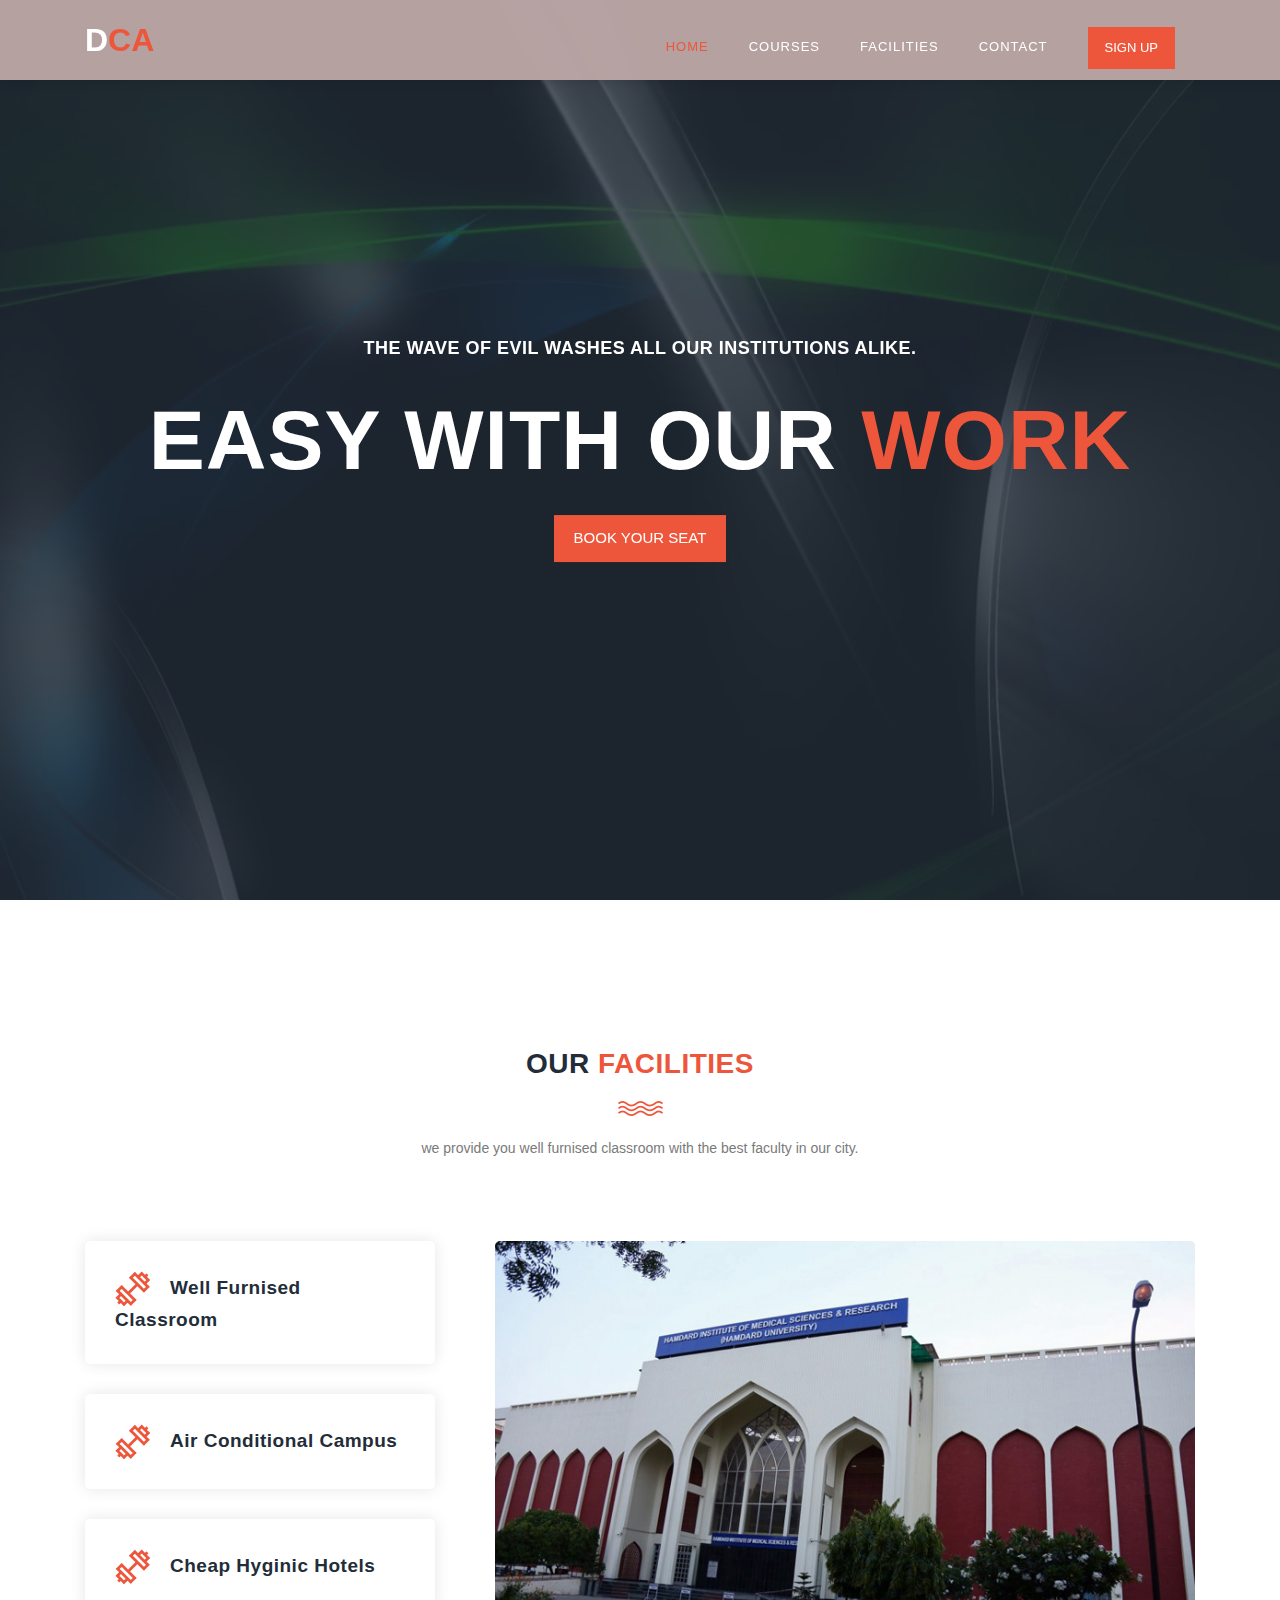
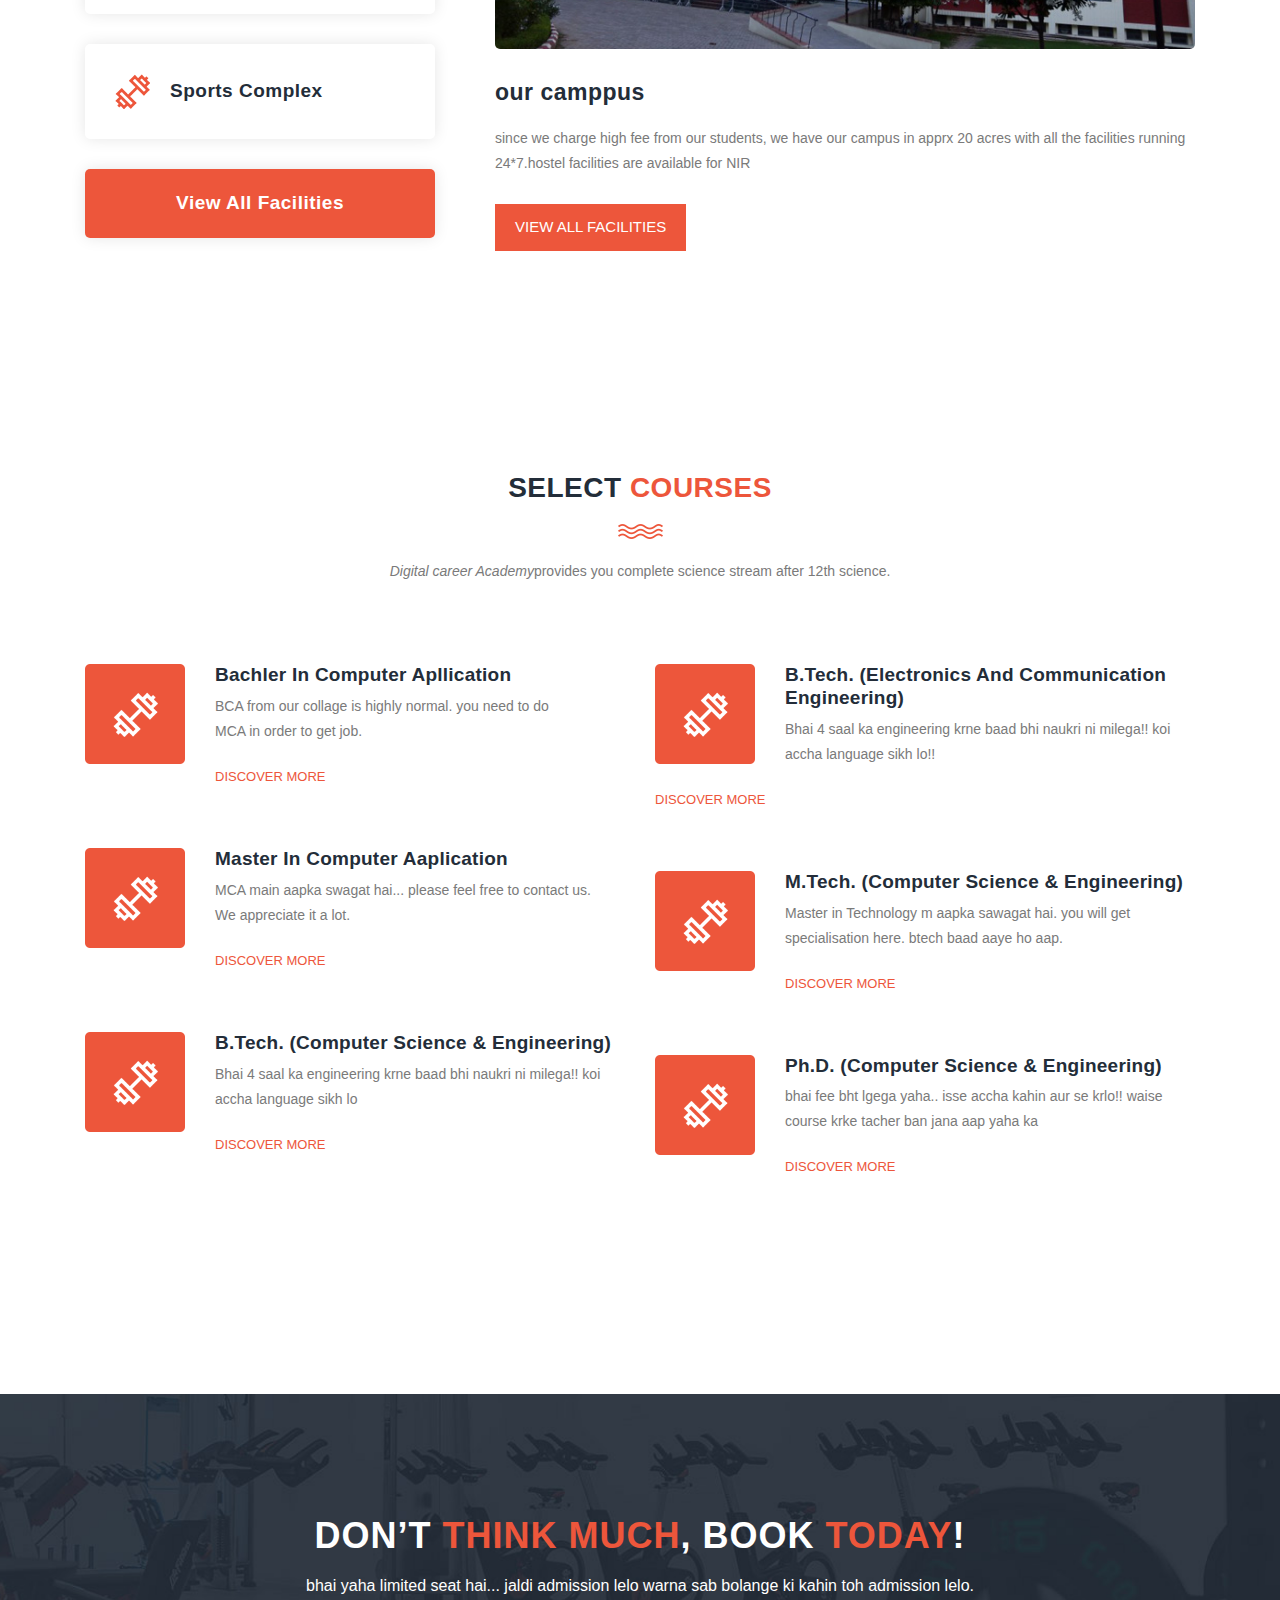
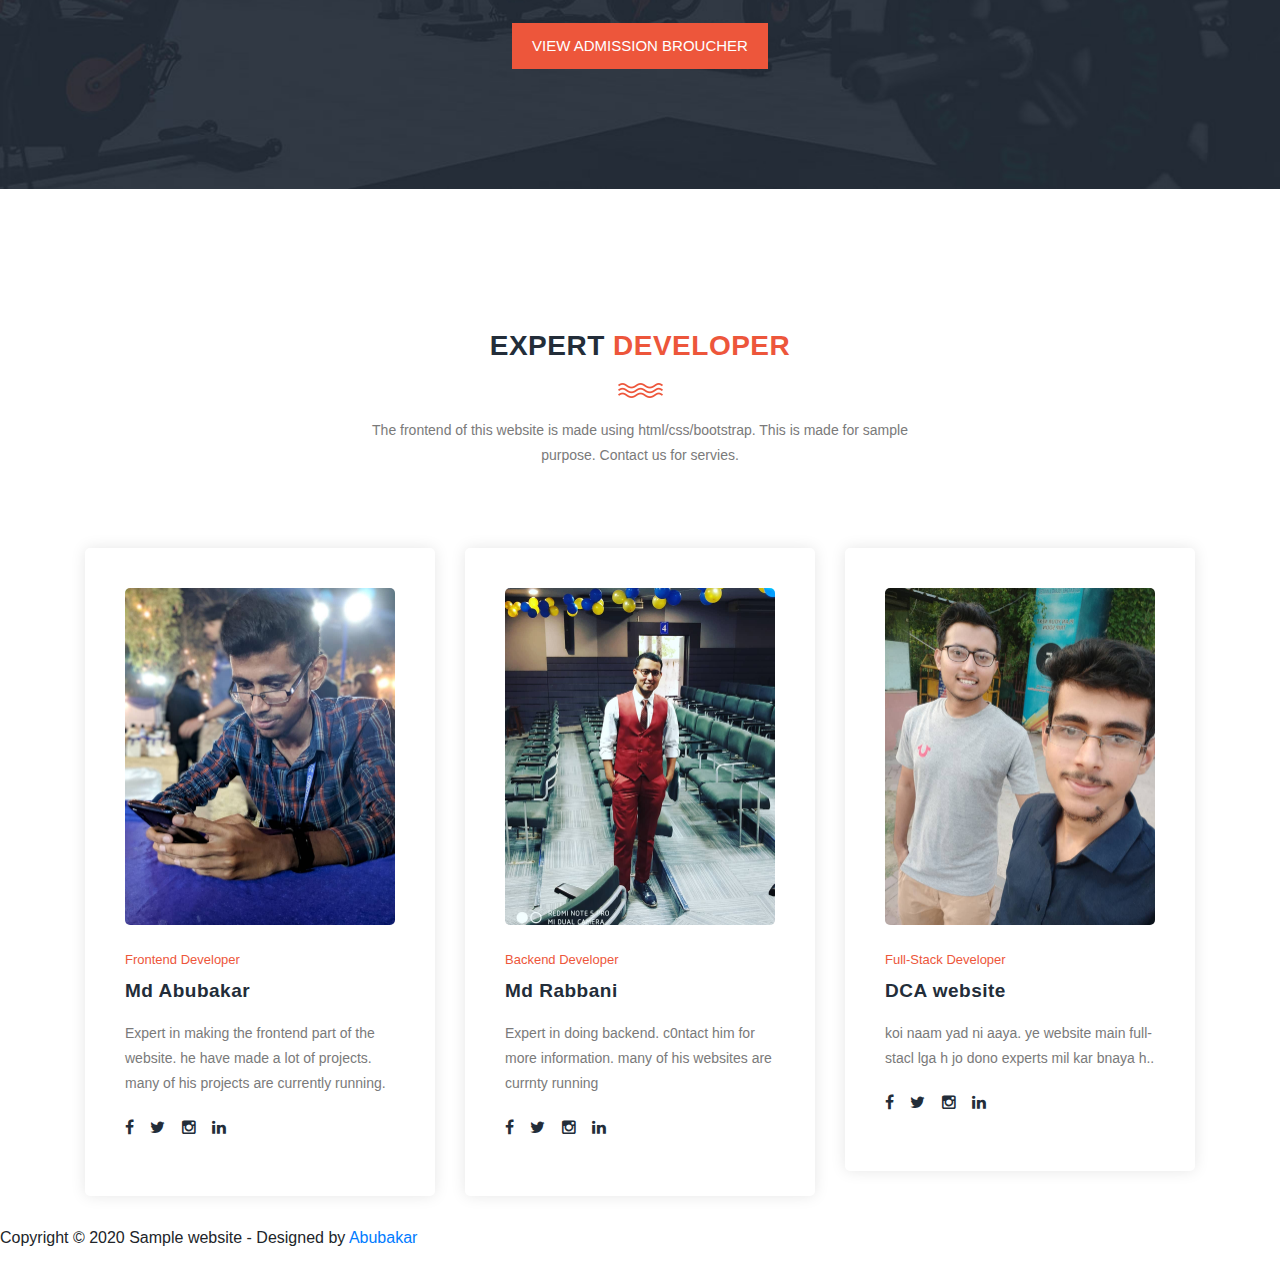
==== index.html @ e2155813 "Add files via upload" ====
<!DOCTYPE html>
<head>
<meta charset="utf-8">
    <meta name="viewport" content="width=device-width, initial-scale=1, shrink-to-fit=no">
    <meta name="description" content="">
    <meta name="author" content="">

    <title>Digital career  academy</title>

    <!--link css page-->
    <link rel="stylesheet" href="css/main.css">
    <link rel="stylesheet" href="css/font.css">
    <link rel="stylesheet" href="css/bootstrap.min.css">
    

</head>

<body>
    <!--header start-->
    <div class="header">
    <div class="container">
            <div class="row">
                <div class="col-12">
                    <nav class="main-nav">
                    <!--logo start-->
                        <a href="index.html" class="logo">D<em>CA</em></a>
                    <!--logo end-->
                    <!--menu start-->
                        <ul class="nav">
                            <li class="scroll-to-section"><a href="#top" class="active">Home</a></li>
                            <li class="scroll-to-section"><a href="#our-classes">courses</a></li>
                            <li class="scroll-to-section"><a href="#features">Facilities</a></li>
                            <!-- <li class="scroll-to-section"><a href=" ">updates</a></li> -->
                            <li class="scroll-to-section"><a href="#trainers">Contact</a></li> 
                            <li class="main-button"><a href="login.html">Sign Up</a></li>
                        </ul>

                        <a class='menu-trigger'>
                            <span>Menu</span>
                        </a>
                    <!--menu end-->
                    </nav>
                </div>
            </div>
        </div>
    </div>

        <!-- ***** Main Banner Area Start ***** -->
    <div class="main-banner" id="top">
        <video autoplay muted loop id="bg-video">
            <source src="images/ani-bg.mp4" type="video/mp4" />
        </video>

        <div class="video-overlay header-text">
            <div class="caption">
                <h6>The wave of evil washes all our institutions alike.</h6>
                <h2>easy with our <em>work</em></h2>
                <div class="main-button scroll-to-section">
                    <a href="#features">Book your seat</a>
                </div>
            </div>
        </div>
    </div>
    <!-- ***** Main Banner Area End ***** -->

<!-- ***** Our Classes Start ***** -->
    <section class="section" id="features">
        <div class="container">
            <div class="row">
                <div class="col-lg-6 offset-lg-3">
                    <div class="section-heading">
                        <h2>Our <em>Facilities</em></h2>
                        <img src="images/line-dec.png" alt="">
                        <p>we provide you well furnised classroom with the best faculty in our city.</p>
                    </div>
                </div>
            </div>
            <div class="row" id="tabs">
              <div class="col-lg-4">
                <ul>
                  <li><a href='#tabs-1'><img src="images/tabs-first-icon.png" alt="">well furnised classroom</a></li>
                  <li><a href='#tabs-2'><img src="images/tabs-first-icon.png" alt="">Air conditional campus</a></a></li>
                  <li><a href='#tabs-3'><img src="images/tabs-first-icon.png" alt="">cheap hyginic hotels</a></a></li>
                  <li><a href='#tabs-4'><img src="images/tabs-first-icon.png" alt="">sports complex</a></a></li>
                  <div class="main-rounded-button"><a href="#">View All Facilities</a></div>
                </ul>
              </div>
              <div class="col-lg-8">
                <section class='tabs-content'>
                  <article id='tabs-1'>
                    <img src=" images/f1.jpg" alt="First Class">
                    <h4>our camppus</h4>
                    <p> since we charge high fee from our students, we have our campus in apprx 20 acres with all the facilities running 24*7.hostel facilities are available for NIR</p>
                    <div class="main-button">
                        <a href="#">View all facilities</a>
                    </div>
                  </article>
                  <!-- <article id='tabs-2'>
                    <img src=" images/training-image-02.jpg" alt="Second Training">
                    <h4>Second Training Class</h4>
                    <p>Integer dapibus, est vel dapibus mattis, sem mauris luctus leo, ac pulvinar quam tortor a velit. Praesent ultrices erat ante, in ultricies augue ultricies faucibus. Nam tellus nibh, ullamcorper at mattis non, rhoncus sed massa. Cras quis pulvinar eros. Orci varius natoque penatibus et magnis dis parturient montes, nascetur ridiculus mus.</p>
                    <div class="main-button">
                        <a href="#">View Schedule</a>
                    </div>
                  </article> -->
                  <!-- <article id='tabs-3'>
                    <img src=" images/training-image-03.jpg" alt="Third Class">
                    <h4>Third Training Class</h4>
                    <p>Fusce laoreet malesuada rhoncus. Donec ultricies diam tortor, id auctor neque posuere sit amet. Aliquam pharetra, augue vel cursus porta, nisi tortor vulputate sapien, id scelerisque felis magna id felis. Proin neque metus, pellentesque pharetra semper vel, accumsan a neque.</p>
                    <div class="main-button">
                        <a href="#">View Schedule</a>
                    </div>
                  </article>-->
                  <!-- <article id='tabs-4'>
                    <img src=" images/training-image-04.jpg" alt="Fourth Training">
                    <h4>Fourth Training Class</h4>
                    <p>Pellentesque habitant morbi tristique senectus et netus et malesuada fames ac turpis egestas. Aenean ultrices elementum odio ac tempus. Etiam eleifend orci lectus, eget venenatis ipsum commodo et.</p>
                    <div class="main-button">
                        <a href="#">View Schedule</a>
                    </div>
                  </article> -->
                </section>
              </div>
            </div>
        </div>
    </section>
    <!-- ***** Our Classes End ***** -->

     <!-- ***** Features Item Start ***** -->
    <section class="section" id="our-classes">
        <div class="container">
            <div class="row">
                <div class="col-lg-6 offset-lg-3">
                    <div class="section-heading">
                        <h2>Select <em>Courses</em></h2>
                        <img src="images/line-dec.png" alt="waves">
                        <p><em>Digital career Academy</em>provides you complete science stream after 12th science. </p>
                    </div>
                </div>
                <div class="col-lg-6">
                    <ul class="features-items">
                        <li class="feature-item">
                            <div class="left-icon">
                                <img src="images/features-first-icon.png" alt="First One">
                            </div>
                            <div class="right-content">
                                <h4>Bachler in computer apllication</h4>
                                <p>BCA from our collage is highly normal. you need to do MCA in order to get job.</p>
                                <a href="#" class="text-button">Discover More</a>
                            </div>
                        </li>
                        <li class="feature-item">
                            <div class="left-icon">
                                <img src="images/features-first-icon.png" alt="second one">
                            </div>
                            <div class="right-content">
                                <h4>Master in computer aaplication</h4>
                                <p>MCA main aapka swagat hai... please feel free to contact us. We appreciate it a lot.</p>
                                <a href="#" class="text-button">Discover More</a>
                            </div>
                        </li>
                        <li class="feature-item">
                            <div class="left-icon">
                                <img src="images/features-first-icon.png" alt="third gym training">
                            </div>
                            <div class="right-content">
                                <h4>B.Tech. (Computer Science & Engineering)</h4>
                                <p>Bhai 4 saal ka engineering krne baad bhi naukri ni milega!! koi accha language sikh lo</p>
                                <a href="#" class="text-button">Discover More</a>
                            </div>
                        </li>
                    </ul>
                </div>
                <div class="col-lg-6">
                    <ul class="features-items">
                        <li class="feature-item">
                            <div class="left-icon">
                                <img src="images/features-first-icon.png" alt="fourth muscle">
                            </div>
                            <div class="right-content">
                                <h4>B.Tech. (Electronics and Communication Engineering)</h4>
                                <p>Bhai 4 saal ka engineering krne baad bhi naukri ni milega!! koi accha language sikh lo!!</p>
                                <a href="#" class="text-button">Discover More</a>
                            </div>
                        </li>
                        <li class="feature-item">
                            <div class="left-icon">
                                <img src="images/features-first-icon.png" alt="training fifth">
                            </div>
                            <div class="right-content">
                                <h4>M.Tech. (Computer Science & Engineering)</h4>
                                <p>Master in Technology m aapka sawagat hai. you will get specialisation here. btech baad aaye ho aap.</p>
                                <a href="#" class="text-button">Discover More</a>
                            </div>
                        </li>
                        <li class="feature-item">
                            <div class="left-icon">
                                <img src="images/features-first-icon.png" alt="gym training">
                            </div>
                            <div class="right-content">
                                <h4>Ph.D. (Computer Science & Engineering)</h4>
                                <p> bhai fee bht lgega yaha.. isse accha kahin aur se krlo!! waise course krke tacher ban jana aap yaha ka</p>
                                <a href="#" class="text-button">Discover More</a>
                            </div>
                        </li>
                    </ul>
                </div>
            </div>
        </div>
    </section>
    <!-- ***** Features Item End ***** -->

    <!-- ***** Call to Action Start ***** -->
    <section class="section" id="call-to-action">
        <div class="container">
            <div class="row">
                <div class="col-lg-10 offset-lg-1">
                    <div class="cta-content">
                        <h2>Don’t <em>think much</em>, book <em>today</em>!</h2>
                        <p>bhai yaha limited seat hai... jaldi admission lelo warna sab bolange ki kahin toh admission lelo.</p>
                        <div class="main-button scroll-to-section">
                            <a href="#our-classes">view admission broucher</a>
                        </div>
                    </div>
                </div>
            </div>
        </div>
    </section>
    <!-- ***** Call to Action End ***** -->

     <!-- ***** Testimonials Starts ***** -->
    <section class="section" id="trainers">
        <div class="container">
            <div class="row">
                <div class="col-lg-6 offset-lg-3">
                    <div class="section-heading">
                        <h2>Expert <em>Developer</em></h2>
                        <img src="images/line-dec.png" alt="">
                        <p>The frontend of this website is made using html/css/bootstrap. This is made for sample purpose. Contact us for servies. </p>
                    </div>
                </div>
            </div>
            <div class="row">
                <div class="col-lg-4">
                    <div class="trainer-item">
                        <div class="image-thumb">
                            <img src="images/abu.jpg" alt="">
                        </div>
                        <div class="down-content">
                            <span>Frontend Developer </span>
                            <h4>Md Abubakar</h4>
                            <p>Expert in making the frontend part of the website. he have made a lot of projects. many of his projects are currently running.</p>
                            <ul class="social-icons">
                                <li><a href="https://www.facebook.com/profile.php?id=100032144838258"><i class="fa fa-facebook"></i></a></li>
                                <li><a href="https://twitter.com/backchodiduniya"><i class="fa fa-twitter"></i></a></li>
                                <li><a href="https://www.instagram.com/abubakar_khan__/"><i class="fa fa-instagram"></i></a></li>
                                <li><a href="https://www.linkedin.com/in/md-abubakar/"><i class="fa fa-linkedin"></i></a></li>
                            </ul>
                        </div>
                    </div>
                </div>
                <div class="col-lg-4">
                    <div class="trainer-item">
                        <div class="image-thumb">
                            <img src="images/rob.jpg" alt="">
                        </div>
                        <div class="down-content">
                            <span>Backend Developer</span>
                            <h4>Md Rabbani</h4>
                            <p>Expert in doing backend. c0ntact him for more information. many of his websites are currnty running</p>
                            <ul class="social-icons">
                                <li><a href="https://www.facebook.com/rabbani.rob"><i class="fa fa-facebook"></i></a></li>
                                <li><a href="https://twitter.com/rabbani_rob"><i class="fa fa-twitter"></i></a></li>
                                <li><a href="https://www.instagram.com/rabbani.rob/"><i class="fa fa-instagram"></i></a></li>
                                <li><a href="https://www.linkedin.com/in/md-rabbani-3336a4145/"><i class="fa fa-linkedin"></i></a></li>
                            </ul>
                        </div>
                    </div>
                </div>
                <div class="col-lg-4">
                    <div class="trainer-item">
                        <div class="image-thumb">
                            <img src="images/3.jpg" alt="">
                        </div>
                       <div class="down-content">
                            <span>Full-Stack Developer</span>
                            <h4>DCA website</h4>
                            <p>koi naam yad ni aaya. ye website main full-stacl lga h jo dono experts mil kar bnaya h..</p>
                            <ul class="social-icons">
                                <li><a href="https://www.facebook.com/profile.php?id=100032144838258"><i class="fa fa-facebook"></i></a></li>
                                <li><a href="https://twitter.com/backchodiduniya"><i class="fa fa-twitter"></i></a></li>
                                <li><a href="https://www.instagram.com/abubakar_khan__/"><i class="fa fa-instagram"></i></a></li>
                                <li><a href="https://www.linkedin.com/in/md-abubakar/"><i class="fa fa-linkedin"></i></a></li>
                            </ul>
                        </div> 
                    </div>
                </div>
            </div>
        </div>
    </section>
    <!-- ***** Testimonials Ends ***** -->

    <!-- footer starts -->
    <div class="last">
    <p1>Copyright © 2020 Sample website - Designed by <a href="https://www.instagram.com/abubakar_khan__/">Abubakar </a>
    </p1>
    </div>
    <!--footer ends-->

</body>
---- css/main.css ----
/*

TemplateMo 548 Training Studio

https://templatemo.com/tm-548-training-studio

*/


/* ---------------------------------------------
Table of contents
------------------------------------------------
01. font & reset css
02. reset
03. global styles
04. header
05. banner
06. features
07. testimonials
08. contact
09. footer
10. preloader
11. search
12. portfolio

--------------------------------------------- */


/* 
---------------------------------------------
font & reset css
--------------------------------------------- 
*/

@import url("https://fonts.googleapis.com/css?family=Poppins:100,100i,200,200i,300,300i,400,400i,500,500i,600,600i,700,700i,800,800i,900,900i");

/* 
---------------------------------------------
reset
--------------------------------------------- 
*/

html,
body,
div,
span,
applet,
object,
iframe,
h1,
h2,
h3,
h4,
h5,
h6,
p,
blockquote,
div pre,
a,
abbr,
acronym,
address,
big,
cite,
code,
del,
dfn,
em,
font,
img,
ins,
kbd,
q,
s,
samp,
small,
strike,
strong,
sub,
sup,
tt,
var,
b,
u,
i,
center,
dl,
dt,
dd,
ol,
ul,
li,
figure,
header,
nav,
section,
article,
aside,
footer,
figcaption {
    margin: 0;
    padding: 0;
    border: 0;
    outline: 0;
}

.clearfix:after {
    content: ".";
    display: block;
    clear: both;
    visibility: hidden;
    line-height: 0;
    height: 0;
}

.clearfix {
    display: inline-block;
}

html[xmlns] .clearfix {
    display: block;
}

* html .clearfix {
    height: 1%;
}

ul,
li {
    padding: 0;
    margin: 0;
    list-style: none;
}

header,
nav,
section,
article,
aside,
footer,
hgroup {
    display: block;
}

* {
    box-sizing: border-box;
}

html,
body {
    font-family: 'Poppins', sans-serif;
    font-weight: 400;
    background-color: #fff;
    font-size: 16px;
    -ms-text-size-adjust: 100%;
    -webkit-font-smoothing: antialiased;
    -moz-osx-font-smoothing: grayscale;
}

a {
    text-decoration: none !important;
}

h1,
h2,
h3,
h4,
h5,
h6 {
    margin-top: 0px;
    margin-bottom: 0px;
}

ul {
    margin-bottom: 0px;
}

p {
    font-size: 14px;
    line-height: 25px;
    color: #7a7a7a;
}


/* 
---------------------------------------------
global styles
--------------------------------------------- 
*/

html,
body {
    background: #fff;
    font-family: 'Poppins', sans-serif;
}

::selection {
    background: #ed563b;
    color: #fff;
}

::-moz-selection {
    background: #ed563b;
    color: #fff;
}

@media (max-width: 991px) {
    html,
    body {
        overflow-x: hidden;
    }
    .mobile-top-fix {
        margin-top: 30px;
        margin-bottom: 0px;
    }
    .mobile-bottom-fix {
        margin-bottom: 30px;
    }
    .mobile-bottom-fix-big {
        margin-bottom: 60px;
    }
}

.section-heading {
    text-align: center;
    margin-top: 140px;
    margin-bottom: 80px;
}

.section-heading h2 {
    font-size: 28px;
    font-weight: 800;
    color: #232d39;
    text-transform: uppercase;
    letter-spacing: 0.5px;
    margin-top: 0px;
    margin-bottom: 0px;
}

.section-heading h2 em {
    font-style: normal;
    color: #ed563b;
}

.section-heading img {
    margin: 20px auto;
}

.dark-bg h2 {
    color: #fff;
}

.dark-bg p {
    color: #fff;
}

.main-button a {
    display: inline-block;
    font-size: 15px;
    padding: 12px 20px;
    background-color: #ed563b;
    color: #fff;
    text-align: center;
    font-weight: 400;
    text-transform: uppercase;
    transition: all .3s;
}

.main-button a:hover {
    background-color: #f9735b;
}


/* 
---------------------------------------------
header
--------------------------------------------- 
*/

.header {
    background: rgba(184, 163, 163, 0.99) !important;
    height: 80px!important;
    position: fixed!important;
    top: 0px;
    left: 0px;
    right: 0px;
    box-shadow: 0px 0px 10px rgba(0, 0, 0, 0.15)!important;
}

.background-header .logo,
.background-header .main-nav .nav li a {
    color: #232d39!important;
}

.background-header .main-nav .nav li:last-child a {
    color: #fff !important;
}

.background-header .main-nav .nav li:last-child a:hover {
    color: #fff!important;
}

.background-header .main-nav .nav li:hover a {
    color: #ed563b!important;
}

.background-header .nav li a.active {
    color: #ed563b!important;
}

.header {
    position: absolute;
    top: 0px;
    left: 0px;
    right: 0px;
    z-index: 100;
    height: 80px;
    background: rgba(250, 250, 250, 0.1);
    -webkit-transition: all .5s ease 0s;
    -moz-transition: all .5s ease 0s;
    -o-transition: all .5s ease 0s;
    transition: all .5s ease 0s;
}

.header .main-nav {
    min-height: 80px;
    background: transparent;
}

.header .main-nav .logo {
    line-height: 80px;
    color: #fff;
    font-size: 32px;
    font-weight: 800;
    text-transform: uppercase;
    float: left;
    -webkit-transition: all 0.3s ease 0s;
    -moz-transition: all 0.3s ease 0s;
    -o-transition: all 0.3s ease 0s;
    transition: all 0.3s ease 0s;
}

.header .main-nav .logo em {
    font-style: normal;
    color: #ed563b;
    font-weight: 900;
}

.header .main-nav .nav {
    float: right;
    margin-top: 27px;
    margin-right: 0px;
    background-color: transparent;
    -webkit-transition: all 0.3s ease 0s;
    -moz-transition: all 0.3s ease 0s;
    -o-transition: all 0.3s ease 0s;
    transition: all 0.3s ease 0s;
    position: relative;
    z-index: 999;
}

.header .main-nav .nav li {
    padding-left: 20px;
    padding-right: 20px;
}

.header .main-nav .nav li a {
    display: block;
    font-weight: 500;
    font-size: 13px;
    color: #7a7a7a;
    text-transform: uppercase;
    -webkit-transition: all 0.3s ease 0s;
    -moz-transition: all 0.3s ease 0s;
    -o-transition: all 0.3s ease 0s;
    transition: all 0.3s ease 0s;
    height: 40px;
    line-height: 40px;
    border: transparent;
    letter-spacing: 1px;
}

.header .main-nav .nav li a {
    color: #fff;
}

.header .main-nav .nav li:last-child a {
    display: inline-block;
    font-size: 13px;
    padding: 11px 17px;
    background-color: #ed563b;
    color: #fff;
    text-align: center;
    font-weight: 400;
    letter-spacing: 0px;
    text-transform: uppercase;
    transition: all .3s;
    height: auto;
    line-height: 20px;
}

.header .main-nav .nav li:last-child a:hover {
    background-color: #f9735b;
    opacity: 1;
}

.header .main-nav .nav li:hover a,
.header .main-nav .nav li a.active {
    color: #ed563b!important;
    opacity: 1;
}

.background-header .main-nav .nav li:hover a,
.background-header .main-nav .nav li a.active {
    color: #ed563b!important;
    opacity: 1;
}

.header .main-nav .menu-trigger {
    cursor: pointer;
    display: block;
    position: absolute;
    top: 23px;
    width: 32px;
    height: 40px;
    text-indent: -9999em;
    z-index: 99;
    right: 40px;
    display: none;
}

.header .main-nav .menu-trigger span,
.header .main-nav .menu-trigger span:before,
.header .main-nav .menu-trigger span:after {
    -moz-transition: all 0.4s;
    -o-transition: all 0.4s;
    -webkit-transition: all 0.4s;
    transition: all 0.4s;
    background-color: #1e1e1e;
    display: block;
    position: absolute;
    width: 30px;
    height: 2px;
    left: 0;
}

.background-header .main-nav .menu-trigger span,
.background-header .main-nav .menu-trigger span:before,
.background-header .main-nav .menu-trigger span:after {
    background-color: #1e1e1e;
}

.header .main-nav .menu-trigger span:before,
.header .main-nav .menu-trigger span:after {
    -moz-transition: all 0.4s;
    -o-transition: all 0.4s;
    -webkit-transition: all 0.4s;
    transition: all 0.4s;
    background-color: #1e1e1e;
    display: block;
    position: absolute;
    width: 30px;
    height: 2px;
    left: 0;
    width: 75%;
}

.background-header .main-nav .menu-trigger span:before,
.background-header .main-nav .menu-trigger span:after {
    background-color: #1e1e1e;
}

.header .main-nav .menu-trigger span:before,
.header .main-nav .menu-trigger span:after {
    content: "";
}

.header .main-nav .menu-trigger span {
    top: 16px;
}

.header .main-nav .menu-trigger span:before {
    -moz-transform-origin: 33% 100%;
    -ms-transform-origin: 33% 100%;
    -webkit-transform-origin: 33% 100%;
    transform-origin: 33% 100%;
    top: -10px;
    z-index: 10;
}

.header .main-nav .menu-trigger span:after {
    -moz-transform-origin: 33% 0;
    -ms-transform-origin: 33% 0;
    -webkit-transform-origin: 33% 0;
    transform-origin: 33% 0;
    top: 10px;
}

.header .main-nav .menu-trigger.active span,
.header .main-nav .menu-trigger.active span:before,
.header .main-nav .menu-trigger.active span:after {
    background-color: transparent;
    width: 100%;
}

.header .main-nav .menu-trigger.active span:before {
    -moz-transform: translateY(6px) translateX(1px) rotate(45deg);
    -ms-transform: translateY(6px) translateX(1px) rotate(45deg);
    -webkit-transform: translateY(6px) translateX(1px) rotate(45deg);
    transform: translateY(6px) translateX(1px) rotate(45deg);
    background-color: #1e1e1e;
}

.background-header .main-nav .menu-trigger.active span:before {
    background-color: #1e1e1e;
}

.header .main-nav .menu-trigger.active span:after {
    -moz-transform: translateY(-6px) translateX(1px) rotate(-45deg);
    -ms-transform: translateY(-6px) translateX(1px) rotate(-45deg);
    -webkit-transform: translateY(-6px) translateX(1px) rotate(-45deg);
    transform: translateY(-6px) translateX(1px) rotate(-45deg);
    background-color: #1e1e1e;
}

.background-header .main-nav .menu-trigger.active span:after {
    background-color: #1e1e1e;
}

.header.header-sticky {
    min-height: 80px;
}

.header.header-sticky .nav {
    margin-top: 20px !important;
}

.header.header-sticky .nav li a.active {
    color: #ed563b;
}

@media (max-width: 1200px) {
    .header .main-nav .nav li {
        padding-left: 12px;
        padding-right: 12px;
    }
    .header .main-nav:before {
        display: none;
    }
}

@media (max-width: 767px) {
    .header .main-nav .logo {
        color: #1e1e1e;
    }
    .header.header-sticky .nav li a:hover,
    .header.header-sticky .nav li a.active {
        color: #ed563b!important;
        opacity: 1;
    }
    .header {
        background-color: #f7f7f7;
        padding: 0px 15px;
        height: 80px;
        box-shadow: none;
        text-align: center;
    }
    .header .container {
        padding: 0px;
    }
    .header .logo {
        margin-left: 30px;
    }
    .header .menu-trigger {
        display: block !important;
    }
    .header .main-nav {
        overflow: hidden;
    }
    .header .main-nav .nav {
        float: none;
        width: 100%;
        display: none;
        -webkit-transition: all 0s ease 0s;
        -moz-transition: all 0s ease 0s;
        -o-transition: all 0s ease 0s;
        transition: all 0s ease 0s;
        margin-left: 0px;
    }
    .header .main-nav .nav li:first-child {
        border-top: 1px solid #eee;
    }
    .header .main-nav .nav li:last-child {
        width: 100%;
        background-color: #ed563b;
        color: #fff;
    }
    .header .main-nav .nav li:last-child a {
        background-color: #ed563b!important;
    }
    .header .main-nav .nav li:last-child a:hover,
    .header .main-nav .nav li:last-child:hover a {
        background-color: #ed563b!important;
        color: #fff!important;
    }
    .header.header-sticky .nav {
        margin-top: 80px !important;
    }
    .header .main-nav .nav li {
        width: 100%;
        background: #fff;
        border-bottom: 1px solid #eee;
        padding-left: 0px !important;
        padding-right: 0px !important;
    }
    .header .main-nav .nav li a {
        height: 50px !important;
        line-height: 50px !important;
        padding: 0px !important;
        border: none !important;
        background: #f7f7f7 !important;
        color: #232d39 !important;
    }
    .header .main-nav .nav li:last-child a {
        color: #fff!important;
    }
    .header .main-nav .nav li a:hover {
        background: #eee !important;
        color: #ed563b!important;
    }
    .header .main-nav .nav li.submenu ul {
        position: relative;
        visibility: inherit;
        opacity: 1;
        z-index: 1;
        transform: translateY(0%);
        transition-delay: 0s, 0s, 0.3s;
        top: 0px;
        width: 100%;
        box-shadow: none;
        height: 0px;
    }
    .header .main-nav .nav li.submenu ul li a {
        font-size: 12px;
        font-weight: 400;
    }
    .header .main-nav .nav li.submenu ul li a:hover:before {
        width: 0px;
    }
    .header .main-nav .nav li.submenu ul.active {
        height: auto !important;
    }
    .header .main-nav .nav li.submenu:after {
        color: #3B566E;
        right: 25px;
        font-size: 14px;
        top: 15px;
    }
    .header .main-nav .nav li.submenu:hover ul,
    .header .main-nav .nav li.submenu:focus ul {
        height: 0px;
    }
}

@media (min-width: 767px) {
    .header .main-nav .nav {
        display: flex !important;
    }
}


/* 
---------------------------------------------
banner
--------------------------------------------- 
*/

.main-banner {
    position: relative;
}

#bg-video {
    min-width: 100%;
    min-height: 100vh;
    max-width: 100%;
    max-height: 100vh;
    object-fit: cover;
    z-index: -1;
}

#bg-video::-webkit-media-controls {
    display: none !important;
}

.video-overlay {
    position: absolute;
    background-color: rgba(35, 45, 57, 0.8);
    top: 0;
    left: 0;
    bottom: 7px;
    width: 100%;
}

.main-banner .caption {
    text-align: center;
    position: absolute;
    width: 80%;
    left: 50%;
    top: 50%;
    transform: translate(-50%, -50%);
}

.main-banner .caption h6 {
    margin-top: 0px;
    font-size: 18px;
    text-transform: uppercase;
    font-weight: 800;
    color: #fff;
    letter-spacing: 0.5px;
}

.main-banner .caption h2 {
    margin-top: 30px;
    margin-bottom: 25px;
    font-size: 84px;
    text-transform: uppercase;
    font-weight: 800;
    color: #fff;
    letter-spacing: 1px;
}

.main-banner .caption h2 em {
    font-style: normal;
    color: #ed563b;
    font-weight: 900;
}


/*
---------------------------------------------
features
---------------------------------------------
*/

#features {
    margin-bottom: 80px;
}

.feature-item {
    display: inline-block;
    margin-bottom: 60px;
}

.feature-item .left-icon img {
    float: left;
    margin-right: 30px;
}

.feature-item .right-content {
    display: inline;
}

.feature-item .right-content h4 {
    margin-top: 0px;
    margin-bottom: 7px;
    letter-spacing: 0.25px;
    color: #232d39;
    font-size: 19px;
    font-weight: 600;
    text-transform: capitalize;
}

.feature-item .right-content a.text-button {
    margin-top: 7px;
    display: inline-block;
    font-size: 13px;
    text-transform: uppercase;
    color: #ed563b;
    font-weight: 500;
}


/*
---------------------------------------------
subscribe
---------------------------------------------
*/

#call-to-action {
    padding: 120px 0px;
    background-image: url(../images/cta-bg.jpg);
    background-position: center center;
    background-repeat: no-repeat;
    background-size: cover;
    text-align: center;
}

.cta-content h2 {
    font-size: 36px;
    text-transform: uppercase;
    font-weight: 800;
    color: #fff;
    letter-spacing: 1px;
}

.cta-content h2 em {
    font-style: normal;
    color: #ed563b;
}

.cta-content p {
    font-size: 16px;
    color: #fff;
    margin: 15px 0px 25px 0px;
}


/*
--------------------------------------------
Our Classes
--------------------------------------------
*/

#our-classes {
    margin-bottom: 140px;
}

#tabs ul {
    margin: 0;
    padding: 0;
}

#tabs ul li {
    margin-bottom: 30px;
    display: inline-block;
    width: 100%;
}

#tabs ul li:last-child {
    margin-bottom: 0px;
}

#tabs ul li a {
    text-transform: capitalize;
    width: 100%;
    padding: 30px 30px;
    display: inline-block;
    background-color: #fff;
    box-shadow: 0px 0px 15px rgba(0, 0, 0, 0.1);
    border-radius: 5px;
    font-size: 19px;
    color: #232d39;
    letter-spacing: 0.5px;
    font-weight: 600;
    transition: all 0.3s;
}

#tabs .main-rounded-button a {
    text-align: center;
    padding: 20px 30px;
    width: 100%;
    border-radius: 5px;
    display: inline-block;
    box-shadow: 0px 0px 15px rgba(0, 0, 0, 0.1);
    color: #fff;
    font-size: 19px;
    letter-spacing: 0.5px;
    font-weight: 600;
    background-color: #ed563b;
}

#tabs .main-rounded-button a:hover {
    background-color: #f9735b;
}

#tabs ul li a img {
    max-width: 100%;
    margin-right: 20px;
}

#tabs ul .ui-tabs-active span {
    background: #faf5b2;
    border: #faf5b2;
    line-height: 90px;
    border-bottom: none;
}

#tabs ul .ui-tabs-active a {
    color: #ed563b;
}

#tabs ul .ui-tabs-active span {
    color: #1e1e1e;
}

.tabs-content {
    margin-left: 30px;
    text-align: left;
    display: inline-block;
    transition: all 0.3s;
}

.tabs-content img {
    max-width: 100%;
    overflow: hidden;
    border-radius: 5px;
}

.tabs-content h4 {
    font-size: 23px;
    font-weight: 700;
    color: #232d39;
    letter-spacing: 0.5px;
    margin-bottom: 20px;
    margin-top: 30px;
}

.tabs-content p {
    font-size: 14px;
    color: #7a7a7a;
    margin-bottom: 28px;
}


/* 
---------------------------------------------
schedule
--------------------------------------------- 
*/

#schedule {
    padding: 0px 0px 140px 0px;
    background-image: url(../images/schedule-bg.jpg);
    background-position: center center;
    background-repeat: no-repeat;
    background-size: cover;
}

#schedule table {
    width: 100%;
    text-align: center;
    border: 1px solid #fff;
}

#schedule table tbody {
    border-top: 1px solid #fff;
}

#schedule table tbody tr {
    border-bottom: 1px solid #fff;
}

#schedule table tbody tr td {
    border-right: 1px solid #fff;
    height: 100px;
}

#schedule table tr td {
    color: #fff;
    font-size: 13px;
    text-transform: capitalize;
    font-weight: 500;
    letter-spacing: 0.25px;
}

.schedule-table.filtering .ts-item {
    opacity: 0;
    transition: all 0.5s;
}

.schedule-table.filtering .ts-item.show {
    opacity: 1;
    transition: all 0.5s;
}

#schedule .filters {
    margin-bottom: 40px;
}

#schedule .filters ul {
    padding: 0;
    text-align: center;
}

#schedule .filters ul li {
    list-style: none;
    display: inline;
    cursor: pointer;
    position: relative;
    margin-right: 10px;
    font-size: 15px;
    font-weight: 500;
    color: #fff;
    text-transform: capitalize;
    -webkit-transition: all 0.3s ease-in-out;
    -moz-transition: all 0.3s ease-in-out;
    -o-transition: all 0.3s ease-in-out;
    -ms-transition: all 0.3s ease-in-out;
    transition: all 0.3s ease-in-out;
}

#schedule .filters ul li:after {
    content: "/";
    margin-left: 10px;
    color: #fff;
}

#schedule .filters ul li:last-child {
    margin-right: 0px;
}

#schedule .filters ul li:last-child::after {
    display: none;
}

#schedule .filters ul li.active,
#schedule .filters ul li:hover {
    color: #ed563b;
}

#schedule .filters-content {
    margin-top: 50px;
}

#schedule .filters-content .show {
    opacity: 1;
    visibility: visible;
    transition: all 350ms;
}

#schedule .filters-content .hide {
    opacity: 0;
    visibility: hidden;
    transition: all 350ms;
}


/* 
---------------------------------------------
trainers
--------------------------------------------- 
*/

#trainers .trainer-item {
    background-color: #fff;
    border-radius: 5px;
    box-shadow: 0px 0px 15px rgba(0, 0, 0, 0.1);
    padding: 40px;
}

#trainers .trainer-item img {
    width: 100%;
    border-radius: 5px;
}

#trainers .trainer-item span {
    font-size: 13px;
    font-weight: 500;
    color: #ed563b;
    display: inline-block;
    margin-top: 25px;
    margin-bottom: 10px;
}

#trainers .trainer-item h4 {
    font-size: 19px;
    font-weight: 600;
    color: #232d39;
    letter-spacing: 0.5px;
    margin-bottom: 18px;
}

#trainers .trainer-item p {
    margin-bottom: 20px;
}

#trainers .trainer-item ul.social-icons li {
    display: inline-block;
    margin-right: 12px;
}

#trainers .trainer-item ul.social-icons li:last-child {
    margin-right: 0px;
}

#trainers .trainer-item ul.social-icons li a {
    color: #232d39;
    transition: all .3s;
}

#trainers .trainer-item ul.social-icons li a:hover {
    color: #ed563b;
}


/* 
---------------------------------------------
contact
--------------------------------------------- 
*/

#contact-us {
    margin-top: 140px;
}

#contact-us .container-fluid .col-lg-6 {
    padding: 0px;
}

#contact-us .contact-form {
    padding: 80px;
    background-image: url(../images/contact-bg.jpg);
    background-position: center center;
    background-repeat: no-repeat;
    background-size: cover;
}

#contact-us .contact-form #contact {
    background-color: #fff;
    padding: 40px;
    border-radius: 5px;
}

.contact-form input,
.contact-form textarea {
    color: #7a7a7a;
    font-size: 13px;
    border: 1px solid #ddd;
    background-color: #fff;
    width: 100%;
    height: 40px;
    outline: none;
    line-height: 40px;
    padding: 0px 10px;
    -webkit-appearance: none;
    -moz-appearance: none;
    appearance: none;
    margin-bottom: 30px;
}

.contact-form textarea {
    height: 150px;
    resize: none;
}

.contact-form ::-webkit-input-placeholder {
    /* Edge */
    color: #7a7a7a;
}

.contact-form :-ms-input-placeholder {
    /* Internet Explorer 10-11 */
    color: #7a7a7a;
}

.contact-form ::placeholder {
    color: #7a7a7a;
}

.contact-form button {
    display: inline-block;
    font-size: 13px;
    padding: 11px 17px;
    background-color: #ed563b;
    color: #fff;
    text-align: center;
    font-weight: 400;
    text-transform: uppercase;
    transition: all .3s;
    border: none;
    outline: none;
    margin-top: -8px;
}

.contact-form button:hover {
    background-color: #f9735b;
}


/* 
---------------------------------------------
footer
--------------------------------------------- 
*/

footer {
    text-align: center;
    padding: 30px 0px;
}

footer p {
    color: #232d39;
    font-size: 13px;
}

footer p a {
    cursor: pointer;
    color: #ed563b;
}

footer p a:hover {
    color: #ed563b;
}


/* 
---------------------------------------------
preloader
--------------------------------------------- 
*/

.js-preloader {
    position: fixed;
    top: 0;
    left: 0;
    right: 0;
    bottom: 0;
    background-color: #232d39;
    display: -webkit-box;
    display: flex;
    -webkit-box-align: center;
    align-items: center;
    -webkit-box-pack: center;
    justify-content: center;
    opacity: 1;
    visibility: visible;
    z-index: 9999;
    -webkit-transition: opacity 0.25s ease;
    transition: opacity 0.25s ease;
}

.js-preloader.loaded {
    opacity: 0;
    visibility: hidden;
    pointer-events: none;
}

@-webkit-keyframes dot {
    50% {
        -webkit-transform: translateX(96px);
        transform: translateX(96px);
    }
}

@keyframes dot {
    50% {
        -webkit-transform: translateX(96px);
        transform: translateX(96px);
    }
}

@-webkit-keyframes dots {
    50% {
        -webkit-transform: translateX(-31px);
        transform: translateX(-31px);
    }
}

@keyframes dots {
    50% {
        -webkit-transform: translateX(-31px);
        transform: translateX(-31px);
    }
}

.preloader-inner {
    position: relative;
    width: 142px;
    height: 40px;
    background: #232d39;
}

.preloader-inner .dot {
    position: absolute;
    width: 16px;
    height: 16px;
    top: 12px;
    left: 15px;
    background: #fff;
    border-radius: 50%;
    -webkit-transform: translateX(0);
    transform: translateX(0);
    -webkit-animation: dot 2.8s infinite;
    animation: dot 2.8s infinite;
}

.preloader-inner .dots {
    -webkit-transform: translateX(0);
    transform: translateX(0);
    margin-top: 12px;
    margin-left: 31px;
    -webkit-animation: dots 2.8s infinite;
    animation: dots 2.8s infinite;
}

.preloader-inner .dots span {
    display: block;
    float: left;
    width: 16px;
    height: 16px;
    margin-left: 16px;
    background: #fff;
    border-radius: 50%;
}


/* --------footer sart-----*/

.last {
    float: center;
    padding: 30px 0px;
}


/*--------footer end--------*/


/* 
---------------------------------------------
responsive
--------------------------------------------- 
*/

@media (max-width: 992px) {
    .main-banner .caption h2 {
        font-size: 64px;
    }
    #features {
        margin-bottom: 110px;
    }
    #features .feature-item {
        margin-bottom: 30px;
    }
    #our-classes .tabs-content {
        margin-left: 0px;
        margin-top: 30px;
    }
    .trainer-item {
        margin-bottom: 30px;
    }
    #contact-us #map {
        margin-bottom: -7px;
    }
    #contact-us .contact-form {
        padding: 30px;
    }
    #contact-us .contact-form #contact {
        padding: 30px;
    }
}

@media (max-width: 450px) {
    .feature-item .right-content a.text-button {
        margin-left: 130px;
    }
}
---- css/font.css ----
/*!
 *  Font Awesome 4.7.0 by @davegandy - http://fontawesome.io - @fontawesome
 *  License - http://fontawesome.io/license (Font: SIL OFL 1.1, CSS: MIT License)
 */
/* FONT PATH
 * -------------------------- */
@font-face {
  font-family: 'FontAwesome';
  src: url('../fonts/fontawesome-webfont.eot?v=4.7.0');
  src: url('../fonts/fontawesome-webfont.eot?#iefix&v=4.7.0') format('embedded-opentype'), url('../fonts/fontawesome-webfont.woff2?v=4.7.0') format('woff2'), url('../fonts/fontawesome-webfont.woff?v=4.7.0') format('woff'), url('../fonts/fontawesome-webfont.ttf?v=4.7.0') format('truetype'), url('../fonts/fontawesome-webfont.svg?v=4.7.0#fontawesomeregular') format('svg');
  font-weight: normal;
  font-style: normal;
}
.fa {
  display: inline-block;
  font: normal normal normal 14px/1 FontAwesome;
  font-size: inherit;
  text-rendering: auto;
  -webkit-font-smoothing: antialiased;
  -moz-osx-font-smoothing: grayscale;
}
/* makes the font 33% larger relative to the icon container */
.fa-lg {
  font-size: 1.33333333em;
  line-height: 0.75em;
  vertical-align: -15%;
}
.fa-2x {
  font-size: 2em;
}
.fa-3x {
  font-size: 3em;
}
.fa-4x {
  font-size: 4em;
}
.fa-5x {
  font-size: 5em;
}
.fa-fw {
  width: 1.28571429em;
  text-align: center;
}
.fa-ul {
  padding-left: 0;
  margin-left: 2.14285714em;
  list-style-type: none;
}
.fa-ul > li {
  position: relative;
}
.fa-li {
  position: absolute;
  left: -2.14285714em;
  width: 2.14285714em;
  top: 0.14285714em;
  text-align: center;
}
.fa-li.fa-lg {
  left: -1.85714286em;
}
.fa-border {
  padding: .2em .25em .15em;
  border: solid 0.08em #eeeeee;
  border-radius: .1em;
}
.fa-pull-left {
  float: left;
}
.fa-pull-right {
  float: right;
}
.fa.fa-pull-left {
  margin-right: .3em;
}
.fa.fa-pull-right {
  margin-left: .3em;
}
/* Deprecated as of 4.4.0 */
.pull-right {
  float: right;
}
.pull-left {
  float: left;
}
.fa.pull-left {
  margin-right: .3em;
}
.fa.pull-right {
  margin-left: .3em;
}
.fa-spin {
  -webkit-animation: fa-spin 2s infinite linear;
  animation: fa-spin 2s infinite linear;
}
.fa-pulse {
  -webkit-animation: fa-spin 1s infinite steps(8);
  animation: fa-spin 1s infinite steps(8);
}
@-webkit-keyframes fa-spin {
  0% {
    -webkit-transform: rotate(0deg);
    transform: rotate(0deg);
  }
  100% {
    -webkit-transform: rotate(359deg);
    transform: rotate(359deg);
  }
}
@keyframes fa-spin {
  0% {
    -webkit-transform: rotate(0deg);
    transform: rotate(0deg);
  }
  100% {
    -webkit-transform: rotate(359deg);
    transform: rotate(359deg);
  }
}
.fa-rotate-90 {
  -ms-filter: "progid:DXImageTransform.Microsoft.BasicImage(rotation=1)";
  -webkit-transform: rotate(90deg);
  -ms-transform: rotate(90deg);
  transform: rotate(90deg);
}
.fa-rotate-180 {
  -ms-filter: "progid:DXImageTransform.Microsoft.BasicImage(rotation=2)";
  -webkit-transform: rotate(180deg);
  -ms-transform: rotate(180deg);
  transform: rotate(180deg);
}
.fa-rotate-270 {
  -ms-filter: "progid:DXImageTransform.Microsoft.BasicImage(rotation=3)";
  -webkit-transform: rotate(270deg);
  -ms-transform: rotate(270deg);
  transform: rotate(270deg);
}
.fa-flip-horizontal {
  -ms-filter: "progid:DXImageTransform.Microsoft.BasicImage(rotation=0, mirror=1)";
  -webkit-transform: scale(-1, 1);
  -ms-transform: scale(-1, 1);
  transform: scale(-1, 1);
}
.fa-flip-vertical {
  -ms-filter: "progid:DXImageTransform.Microsoft.BasicImage(rotation=2, mirror=1)";
  -webkit-transform: scale(1, -1);
  -ms-transform: scale(1, -1);
  transform: scale(1, -1);
}
:root .fa-rotate-90,
:root .fa-rotate-180,
:root .fa-rotate-270,
:root .fa-flip-horizontal,
:root .fa-flip-vertical {
  filter: none;
}
.fa-stack {
  position: relative;
  display: inline-block;
  width: 2em;
  height: 2em;
  line-height: 2em;
  vertical-align: middle;
}
.fa-stack-1x,
.fa-stack-2x {
  position: absolute;
  left: 0;
  width: 100%;
  text-align: center;
}
.fa-stack-1x {
  line-height: inherit;
}
.fa-stack-2x {
  font-size: 2em;
}
.fa-inverse {
  color: #ffffff;
}
/* Font Awesome uses the Unicode Private Use Area (PUA) to ensure screen
   readers do not read off random characters that represent icons */
.fa-glass:before {
  content: "\f000";
}
.fa-music:before {
  content: "\f001";
}
.fa-search:before {
  content: "\f002";
}
.fa-envelope-o:before {
  content: "\f003";
}
.fa-heart:before {
  content: "\f004";
}
.fa-star:before {
  content: "\f005";
}
.fa-star-o:before {
  content: "\f006";
}
.fa-user:before {
  content: "\f007";
}
.fa-film:before {
  content: "\f008";
}
.fa-th-large:before {
  content: "\f009";
}
.fa-th:before {
  content: "\f00a";
}
.fa-th-list:before {
  content: "\f00b";
}
.fa-check:before {
  content: "\f00c";
}
.fa-remove:before,
.fa-close:before,
.fa-times:before {
  content: "\f00d";
}
.fa-search-plus:before {
  content: "\f00e";
}
.fa-search-minus:before {
  content: "\f010";
}
.fa-power-off:before {
  content: "\f011";
}
.fa-signal:before {
  content: "\f012";
}
.fa-gear:before,
.fa-cog:before {
  content: "\f013";
}
.fa-trash-o:before {
  content: "\f014";
}
.fa-home:before {
  content: "\f015";
}
.fa-file-o:before {
  content: "\f016";
}
.fa-clock-o:before {
  content: "\f017";
}
.fa-road:before {
  content: "\f018";
}
.fa-download:before {
  content: "\f019";
}
.fa-arrow-circle-o-down:before {
  content: "\f01a";
}
.fa-arrow-circle-o-up:before {
  content: "\f01b";
}
.fa-inbox:before {
  content: "\f01c";
}
.fa-play-circle-o:before {
  content: "\f01d";
}
.fa-rotate-right:before,
.fa-repeat:before {
  content: "\f01e";
}
.fa-refresh:before {
  content: "\f021";
}
.fa-list-alt:before {
  content: "\f022";
}
.fa-lock:before {
  content: "\f023";
}
.fa-flag:before {
  content: "\f024";
}
.fa-headphones:before {
  content: "\f025";
}
.fa-volume-off:before {
  content: "\f026";
}
.fa-volume-down:before {
  content: "\f027";
}
.fa-volume-up:before {
  content: "\f028";
}
.fa-qrcode:before {
  content: "\f029";
}
.fa-barcode:before {
  content: "\f02a";
}
.fa-tag:before {
  content: "\f02b";
}
.fa-tags:before {
  content: "\f02c";
}
.fa-book:before {
  content: "\f02d";
}
.fa-bookmark:before {
  content: "\f02e";
}
.fa-print:before {
  content: "\f02f";
}
.fa-camera:before {
  content: "\f030";
}
.fa-font:before {
  content: "\f031";
}
.fa-bold:before {
  content: "\f032";
}
.fa-italic:before {
  content: "\f033";
}
.fa-text-height:before {
  content: "\f034";
}
.fa-text-width:before {
  content: "\f035";
}
.fa-align-left:before {
  content: "\f036";
}
.fa-align-center:before {
  content: "\f037";
}
.fa-align-right:before {
  content: "\f038";
}
.fa-align-justify:before {
  content: "\f039";
}
.fa-list:before {
  content: "\f03a";
}
.fa-dedent:before,
.fa-outdent:before {
  content: "\f03b";
}
.fa-indent:before {
  content: "\f03c";
}
.fa-video-camera:before {
  content: "\f03d";
}
.fa-photo:before,
.fa-image:before,
.fa-picture-o:before {
  content: "\f03e";
}
.fa-pencil:before {
  content: "\f040";
}
.fa-map-marker:before {
  content: "\f041";
}
.fa-adjust:before {
  content: "\f042";
}
.fa-tint:before {
  content: "\f043";
}
.fa-edit:before,
.fa-pencil-square-o:before {
  content: "\f044";
}
.fa-share-square-o:before {
  content: "\f045";
}
.fa-check-square-o:before {
  content: "\f046";
}
.fa-arrows:before {
  content: "\f047";
}
.fa-step-backward:before {
  content: "\f048";
}
.fa-fast-backward:before {
  content: "\f049";
}
.fa-backward:before {
  content: "\f04a";
}
.fa-play:before {
  content: "\f04b";
}
.fa-pause:before {
  content: "\f04c";
}
.fa-stop:before {
  content: "\f04d";
}
.fa-forward:before {
  content: "\f04e";
}
.fa-fast-forward:before {
  content: "\f050";
}
.fa-step-forward:before {
  content: "\f051";
}
.fa-eject:before {
  content: "\f052";
}
.fa-chevron-left:before {
  content: "\f053";
}
.fa-chevron-right:before {
  content: "\f054";
}
.fa-plus-circle:before {
  content: "\f055";
}
.fa-minus-circle:before {
  content: "\f056";
}
.fa-times-circle:before {
  content: "\f057";
}
.fa-check-circle:before {
  content: "\f058";
}
.fa-question-circle:before {
  content: "\f059";
}
.fa-info-circle:before {
  content: "\f05a";
}
.fa-crosshairs:before {
  content: "\f05b";
}
.fa-times-circle-o:before {
  content: "\f05c";
}
.fa-check-circle-o:before {
  content: "\f05d";
}
.fa-ban:before {
  content: "\f05e";
}
.fa-arrow-left:before {
  content: "\f060";
}
.fa-arrow-right:before {
  content: "\f061";
}
.fa-arrow-up:before {
  content: "\f062";
}
.fa-arrow-down:before {
  content: "\f063";
}
.fa-mail-forward:before,
.fa-share:before {
  content: "\f064";
}
.fa-expand:before {
  content: "\f065";
}
.fa-compress:before {
  content: "\f066";
}
.fa-plus:before {
  content: "\f067";
}
.fa-minus:before {
  content: "\f068";
}
.fa-asterisk:before {
  content: "\f069";
}
.fa-exclamation-circle:before {
  content: "\f06a";
}
.fa-gift:before {
  content: "\f06b";
}
.fa-leaf:before {
  content: "\f06c";
}
.fa-fire:before {
  content: "\f06d";
}
.fa-eye:before {
  content: "\f06e";
}
.fa-eye-slash:before {
  content: "\f070";
}
.fa-warning:before,
.fa-exclamation-triangle:before {
  content: "\f071";
}
.fa-plane:before {
  content: "\f072";
}
.fa-calendar:before {
  content: "\f073";
}
.fa-random:before {
  content: "\f074";
}
.fa-comment:before {
  content: "\f075";
}
.fa-magnet:before {
  content: "\f076";
}
.fa-chevron-up:before {
  content: "\f077";
}
.fa-chevron-down:before {
  content: "\f078";
}
.fa-retweet:before {
  content: "\f079";
}
.fa-shopping-cart:before {
  content: "\f07a";
}
.fa-folder:before {
  content: "\f07b";
}
.fa-folder-open:before {
  content: "\f07c";
}
.fa-arrows-v:before {
  content: "\f07d";
}
.fa-arrows-h:before {
  content: "\f07e";
}
.fa-bar-chart-o:before,
.fa-bar-chart:before {
  content: "\f080";
}
.fa-twitter-square:before {
  content: "\f081";
}
.fa-facebook-square:before {
  content: "\f082";
}
.fa-camera-retro:before {
  content: "\f083";
}
.fa-key:before {
  content: "\f084";
}
.fa-gears:before,
.fa-cogs:before {
  content: "\f085";
}
.fa-comments:before {
  content: "\f086";
}
.fa-thumbs-o-up:before {
  content: "\f087";
}
.fa-thumbs-o-down:before {
  content: "\f088";
}
.fa-star-half:before {
  content: "\f089";
}
.fa-heart-o:before {
  content: "\f08a";
}
.fa-sign-out:before {
  content: "\f08b";
}
.fa-linkedin-square:before {
  content: "\f08c";
}
.fa-thumb-tack:before {
  content: "\f08d";
}
.fa-external-link:before {
  content: "\f08e";
}
.fa-sign-in:before {
  content: "\f090";
}
.fa-trophy:before {
  content: "\f091";
}
.fa-github-square:before {
  content: "\f092";
}
.fa-upload:before {
  content: "\f093";
}
.fa-lemon-o:before {
  content: "\f094";
}
.fa-phone:before {
  content: "\f095";
}
.fa-square-o:before {
  content: "\f096";
}
.fa-bookmark-o:before {
  content: "\f097";
}
.fa-phone-square:before {
  content: "\f098";
}
.fa-twitter:before {
  content: "\f099";
}
.fa-facebook-f:before,
.fa-facebook:before {
  content: "\f09a";
}
.fa-github:before {
  content: "\f09b";
}
.fa-unlock:before {
  content: "\f09c";
}
.fa-credit-card:before {
  content: "\f09d";
}
.fa-feed:before,
.fa-rss:before {
  content: "\f09e";
}
.fa-hdd-o:before {
  content: "\f0a0";
}
.fa-bullhorn:before {
  content: "\f0a1";
}
.fa-bell:before {
  content: "\f0f3";
}
.fa-certificate:before {
  content: "\f0a3";
}
.fa-hand-o-right:before {
  content: "\f0a4";
}
.fa-hand-o-left:before {
  content: "\f0a5";
}
.fa-hand-o-up:before {
  content: "\f0a6";
}
.fa-hand-o-down:before {
  content: "\f0a7";
}
.fa-arrow-circle-left:before {
  content: "\f0a8";
}
.fa-arrow-circle-right:before {
  content: "\f0a9";
}
.fa-arrow-circle-up:before {
  content: "\f0aa";
}
.fa-arrow-circle-down:before {
  content: "\f0ab";
}
.fa-globe:before {
  content: "\f0ac";
}
.fa-wrench:before {
  content: "\f0ad";
}
.fa-tasks:before {
  content: "\f0ae";
}
.fa-filter:before {
  content: "\f0b0";
}
.fa-briefcase:before {
  content: "\f0b1";
}
.fa-arrows-alt:before {
  content: "\f0b2";
}
.fa-group:before,
.fa-users:before {
  content: "\f0c0";
}
.fa-chain:before,
.fa-link:before {
  content: "\f0c1";
}
.fa-cloud:before {
  content: "\f0c2";
}
.fa-flask:before {
  content: "\f0c3";
}
.fa-cut:before,
.fa-scissors:before {
  content: "\f0c4";
}
.fa-copy:before,
.fa-files-o:before {
  content: "\f0c5";
}
.fa-paperclip:before {
  content: "\f0c6";
}
.fa-save:before,
.fa-floppy-o:before {
  content: "\f0c7";
}
.fa-square:before {
  content: "\f0c8";
}
.fa-navicon:before,
.fa-reorder:before,
.fa-bars:before {
  content: "\f0c9";
}
.fa-list-ul:before {
  content: "\f0ca";
}
.fa-list-ol:before {
  content: "\f0cb";
}
.fa-strikethrough:before {
  content: "\f0cc";
}
.fa-underline:before {
  content: "\f0cd";
}
.fa-table:before {
  content: "\f0ce";
}
.fa-magic:before {
  content: "\f0d0";
}
.fa-truck:before {
  content: "\f0d1";
}
.fa-pinterest:before {
  content: "\f0d2";
}
.fa-pinterest-square:before {
  content: "\f0d3";
}
.fa-google-plus-square:before {
  content: "\f0d4";
}
.fa-google-plus:before {
  content: "\f0d5";
}
.fa-money:before {
  content: "\f0d6";
}
.fa-caret-down:before {
  content: "\f0d7";
}
.fa-caret-up:before {
  content: "\f0d8";
}
.fa-caret-left:before {
  content: "\f0d9";
}
.fa-caret-right:before {
  content: "\f0da";
}
.fa-columns:before {
  content: "\f0db";
}
.fa-unsorted:before,
.fa-sort:before {
  content: "\f0dc";
}
.fa-sort-down:before,
.fa-sort-desc:before {
  content: "\f0dd";
}
.fa-sort-up:before,
.fa-sort-asc:before {
  content: "\f0de";
}
.fa-envelope:before {
  content: "\f0e0";
}
.fa-linkedin:before {
  content: "\f0e1";
}
.fa-rotate-left:before,
.fa-undo:before {
  content: "\f0e2";
}
.fa-legal:before,
.fa-gavel:before {
  content: "\f0e3";
}
.fa-dashboard:before,
.fa-tachometer:before {
  content: "\f0e4";
}
.fa-comment-o:before {
  content: "\f0e5";
}
.fa-comments-o:before {
  content: "\f0e6";
}
.fa-flash:before,
.fa-bolt:before {
  content: "\f0e7";
}
.fa-sitemap:before {
  content: "\f0e8";
}
.fa-umbrella:before {
  content: "\f0e9";
}
.fa-paste:before,
.fa-clipboard:before {
  content: "\f0ea";
}
.fa-lightbulb-o:before {
  content: "\f0eb";
}
.fa-exchange:before {
  content: "\f0ec";
}
.fa-cloud-download:before {
  content: "\f0ed";
}
.fa-cloud-upload:before {
  content: "\f0ee";
}
.fa-user-md:before {
  content: "\f0f0";
}
.fa-stethoscope:before {
  content: "\f0f1";
}
.fa-suitcase:before {
  content: "\f0f2";
}
.fa-bell-o:before {
  content: "\f0a2";
}
.fa-coffee:before {
  content: "\f0f4";
}
.fa-cutlery:before {
  content: "\f0f5";
}
.fa-file-text-o:before {
  content: "\f0f6";
}
.fa-building-o:before {
  content: "\f0f7";
}
.fa-hospital-o:before {
  content: "\f0f8";
}
.fa-ambulance:before {
  content: "\f0f9";
}
.fa-medkit:before {
  content: "\f0fa";
}
.fa-fighter-jet:before {
  content: "\f0fb";
}
.fa-beer:before {
  content: "\f0fc";
}
.fa-h-square:before {
  content: "\f0fd";
}
.fa-plus-square:before {
  content: "\f0fe";
}
.fa-angle-double-left:before {
  content: "\f100";
}
.fa-angle-double-right:before {
  content: "\f101";
}
.fa-angle-double-up:before {
  content: "\f102";
}
.fa-angle-double-down:before {
  content: "\f103";
}
.fa-angle-left:before {
  content: "\f104";
}
.fa-angle-right:before {
  content: "\f105";
}
.fa-angle-up:before {
  content: "\f106";
}
.fa-angle-down:before {
  content: "\f107";
}
.fa-desktop:before {
  content: "\f108";
}
.fa-laptop:before {
  content: "\f109";
}
.fa-tablet:before {
  content: "\f10a";
}
.fa-mobile-phone:before,
.fa-mobile:before {
  content: "\f10b";
}
.fa-circle-o:before {
  content: "\f10c";
}
.fa-quote-left:before {
  content: "\f10d";
}
.fa-quote-right:before {
  content: "\f10e";
}
.fa-spinner:before {
  content: "\f110";
}
.fa-circle:before {
  content: "\f111";
}
.fa-mail-reply:before,
.fa-reply:before {
  content: "\f112";
}
.fa-github-alt:before {
  content: "\f113";
}
.fa-folder-o:before {
  content: "\f114";
}
.fa-folder-open-o:before {
  content: "\f115";
}
.fa-smile-o:before {
  content: "\f118";
}
.fa-frown-o:before {
  content: "\f119";
}
.fa-meh-o:before {
  content: "\f11a";
}
.fa-gamepad:before {
  content: "\f11b";
}
.fa-keyboard-o:before {
  content: "\f11c";
}
.fa-flag-o:before {
  content: "\f11d";
}
.fa-flag-checkered:before {
  content: "\f11e";
}
.fa-terminal:before {
  content: "\f120";
}
.fa-code:before {
  content: "\f121";
}
.fa-mail-reply-all:before,
.fa-reply-all:before {
  content: "\f122";
}
.fa-star-half-empty:before,
.fa-star-half-full:before,
.fa-star-half-o:before {
  content: "\f123";
}
.fa-location-arrow:before {
  content: "\f124";
}
.fa-crop:before {
  content: "\f125";
}
.fa-code-fork:before {
  content: "\f126";
}
.fa-unlink:before,
.fa-chain-broken:before {
  content: "\f127";
}
.fa-question:before {
  content: "\f128";
}
.fa-info:before {
  content: "\f129";
}
.fa-exclamation:before {
  content: "\f12a";
}
.fa-superscript:before {
  content: "\f12b";
}
.fa-subscript:before {
  content: "\f12c";
}
.fa-eraser:before {
  content: "\f12d";
}
.fa-puzzle-piece:before {
  content: "\f12e";
}
.fa-microphone:before {
  content: "\f130";
}
.fa-microphone-slash:before {
  content: "\f131";
}
.fa-shield:before {
  content: "\f132";
}
.fa-calendar-o:before {
  content: "\f133";
}
.fa-fire-extinguisher:before {
  content: "\f134";
}
.fa-rocket:before {
  content: "\f135";
}
.fa-maxcdn:before {
  content: "\f136";
}
.fa-chevron-circle-left:before {
  content: "\f137";
}
.fa-chevron-circle-right:before {
  content: "\f138";
}
.fa-chevron-circle-up:before {
  content: "\f139";
}
.fa-chevron-circle-down:before {
  content: "\f13a";
}
.fa-html5:before {
  content: "\f13b";
}
.fa-css3:before {
  content: "\f13c";
}
.fa-anchor:before {
  content: "\f13d";
}
.fa-unlock-alt:before {
  content: "\f13e";
}
.fa-bullseye:before {
  content: "\f140";
}
.fa-ellipsis-h:before {
  content: "\f141";
}
.fa-ellipsis-v:before {
  content: "\f142";
}
.fa-rss-square:before {
  content: "\f143";
}
.fa-play-circle:before {
  content: "\f144";
}
.fa-ticket:before {
  content: "\f145";
}
.fa-minus-square:before {
  content: "\f146";
}
.fa-minus-square-o:before {
  content: "\f147";
}
.fa-level-up:before {
  content: "\f148";
}
.fa-level-down:before {
  content: "\f149";
}
.fa-check-square:before {
  content: "\f14a";
}
.fa-pencil-square:before {
  content: "\f14b";
}
.fa-external-link-square:before {
  content: "\f14c";
}
.fa-share-square:before {
  content: "\f14d";
}
.fa-compass:before {
  content: "\f14e";
}
.fa-toggle-down:before,
.fa-caret-square-o-down:before {
  content: "\f150";
}
.fa-toggle-up:before,
.fa-caret-square-o-up:before {
  content: "\f151";
}
.fa-toggle-right:before,
.fa-caret-square-o-right:before {
  content: "\f152";
}
.fa-euro:before,
.fa-eur:before {
  content: "\f153";
}
.fa-gbp:before {
  content: "\f154";
}
.fa-dollar:before,
.fa-usd:before {
  content: "\f155";
}
.fa-rupee:before,
.fa-inr:before {
  content: "\f156";
}
.fa-cny:before,
.fa-rmb:before,
.fa-yen:before,
.fa-jpy:before {
  content: "\f157";
}
.fa-ruble:before,
.fa-rouble:before,
.fa-rub:before {
  content: "\f158";
}
.fa-won:before,
.fa-krw:before {
  content: "\f159";
}
.fa-bitcoin:before,
.fa-btc:before {
  content: "\f15a";
}
.fa-file:before {
  content: "\f15b";
}
.fa-file-text:before {
  content: "\f15c";
}
.fa-sort-alpha-asc:before {
  content: "\f15d";
}
.fa-sort-alpha-desc:before {
  content: "\f15e";
}
.fa-sort-amount-asc:before {
  content: "\f160";
}
.fa-sort-amount-desc:before {
  content: "\f161";
}
.fa-sort-numeric-asc:before {
  content: "\f162";
}
.fa-sort-numeric-desc:before {
  content: "\f163";
}
.fa-thumbs-up:before {
  content: "\f164";
}
.fa-thumbs-down:before {
  content: "\f165";
}
.fa-youtube-square:before {
  content: "\f166";
}
.fa-youtube:before {
  content: "\f167";
}
.fa-xing:before {
  content: "\f168";
}
.fa-xing-square:before {
  content: "\f169";
}
.fa-youtube-play:before {
  content: "\f16a";
}
.fa-dropbox:before {
  content: "\f16b";
}
.fa-stack-overflow:before {
  content: "\f16c";
}
.fa-instagram:before {
  content: "\f16d";
}
.fa-flickr:before {
  content: "\f16e";
}
.fa-adn:before {
  content: "\f170";
}
.fa-bitbucket:before {
  content: "\f171";
}
.fa-bitbucket-square:before {
  content: "\f172";
}
.fa-tumblr:before {
  content: "\f173";
}
.fa-tumblr-square:before {
  content: "\f174";
}
.fa-long-arrow-down:before {
  content: "\f175";
}
.fa-long-arrow-up:before {
  content: "\f176";
}
.fa-long-arrow-left:before {
  content: "\f177";
}
.fa-long-arrow-right:before {
  content: "\f178";
}
.fa-apple:before {
  content: "\f179";
}
.fa-windows:before {
  content: "\f17a";
}
.fa-android:before {
  content: "\f17b";
}
.fa-linux:before {
  content: "\f17c";
}
.fa-dribbble:before {
  content: "\f17d";
}
.fa-skype:before {
  content: "\f17e";
}
.fa-foursquare:before {
  content: "\f180";
}
.fa-trello:before {
  content: "\f181";
}
.fa-female:before {
  content: "\f182";
}
.fa-male:before {
  content: "\f183";
}
.fa-gittip:before,
.fa-gratipay:before {
  content: "\f184";
}
.fa-sun-o:before {
  content: "\f185";
}
.fa-moon-o:before {
  content: "\f186";
}
.fa-archive:before {
  content: "\f187";
}
.fa-bug:before {
  content: "\f188";
}
.fa-vk:before {
  content: "\f189";
}
.fa-weibo:before {
  content: "\f18a";
}
.fa-renren:before {
  content: "\f18b";
}
.fa-pagelines:before {
  content: "\f18c";
}
.fa-stack-exchange:before {
  content: "\f18d";
}
.fa-arrow-circle-o-right:before {
  content: "\f18e";
}
.fa-arrow-circle-o-left:before {
  content: "\f190";
}
.fa-toggle-left:before,
.fa-caret-square-o-left:before {
  content: "\f191";
}
.fa-dot-circle-o:before {
  content: "\f192";
}
.fa-wheelchair:before {
  content: "\f193";
}
.fa-vimeo-square:before {
  content: "\f194";
}
.fa-turkish-lira:before,
.fa-try:before {
  content: "\f195";
}
.fa-plus-square-o:before {
  content: "\f196";
}
.fa-space-shuttle:before {
  content: "\f197";
}
.fa-slack:before {
  content: "\f198";
}
.fa-envelope-square:before {
  content: "\f199";
}
.fa-wordpress:before {
  content: "\f19a";
}
.fa-openid:before {
  content: "\f19b";
}
.fa-institution:before,
.fa-bank:before,
.fa-university:before {
  content: "\f19c";
}
.fa-mortar-board:before,
.fa-graduation-cap:before {
  content: "\f19d";
}
.fa-yahoo:before {
  content: "\f19e";
}
.fa-google:before {
  content: "\f1a0";
}
.fa-reddit:before {
  content: "\f1a1";
}
.fa-reddit-square:before {
  content: "\f1a2";
}
.fa-stumbleupon-circle:before {
  content: "\f1a3";
}
.fa-stumbleupon:before {
  content: "\f1a4";
}
.fa-delicious:before {
  content: "\f1a5";
}
.fa-digg:before {
  content: "\f1a6";
}
.fa-pied-piper-pp:before {
  content: "\f1a7";
}
.fa-pied-piper-alt:before {
  content: "\f1a8";
}
.fa-drupal:before {
  content: "\f1a9";
}
.fa-joomla:before {
  content: "\f1aa";
}
.fa-language:before {
  content: "\f1ab";
}
.fa-fax:before {
  content: "\f1ac";
}
.fa-building:before {
  content: "\f1ad";
}
.fa-child:before {
  content: "\f1ae";
}
.fa-paw:before {
  content: "\f1b0";
}
.fa-spoon:before {
  content: "\f1b1";
}
.fa-cube:before {
  content: "\f1b2";
}
.fa-cubes:before {
  content: "\f1b3";
}
.fa-behance:before {
  content: "\f1b4";
}
.fa-behance-square:before {
  content: "\f1b5";
}
.fa-steam:before {
  content: "\f1b6";
}
.fa-steam-square:before {
  content: "\f1b7";
}
.fa-recycle:before {
  content: "\f1b8";
}
.fa-automobile:before,
.fa-car:before {
  content: "\f1b9";
}
.fa-cab:before,
.fa-taxi:before {
  content: "\f1ba";
}
.fa-tree:before {
  content: "\f1bb";
}
.fa-spotify:before {
  content: "\f1bc";
}
.fa-deviantart:before {
  content: "\f1bd";
}
.fa-soundcloud:before {
  content: "\f1be";
}
.fa-database:before {
  content: "\f1c0";
}
.fa-file-pdf-o:before {
  content: "\f1c1";
}
.fa-file-word-o:before {
  content: "\f1c2";
}
.fa-file-excel-o:before {
  content: "\f1c3";
}
.fa-file-powerpoint-o:before {
  content: "\f1c4";
}
.fa-file-photo-o:before,
.fa-file-picture-o:before,
.fa-file-image-o:before {
  content: "\f1c5";
}
.fa-file-zip-o:before,
.fa-file-archive-o:before {
  content: "\f1c6";
}
.fa-file-sound-o:before,
.fa-file-audio-o:before {
  content: "\f1c7";
}
.fa-file-movie-o:before,
.fa-file-video-o:before {
  content: "\f1c8";
}
.fa-file-code-o:before {
  content: "\f1c9";
}
.fa-vine:before {
  content: "\f1ca";
}
.fa-codepen:before {
  content: "\f1cb";
}
.fa-jsfiddle:before {
  content: "\f1cc";
}
.fa-life-bouy:before,
.fa-life-buoy:before,
.fa-life-saver:before,
.fa-support:before,
.fa-life-ring:before {
  content: "\f1cd";
}
.fa-circle-o-notch:before {
  content: "\f1ce";
}
.fa-ra:before,
.fa-resistance:before,
.fa-rebel:before {
  content: "\f1d0";
}
.fa-ge:before,
.fa-empire:before {
  content: "\f1d1";
}
.fa-git-square:before {
  content: "\f1d2";
}
.fa-git:before {
  content: "\f1d3";
}
.fa-y-combinator-square:before,
.fa-yc-square:before,
.fa-hacker-news:before {
  content: "\f1d4";
}
.fa-tencent-weibo:before {
  content: "\f1d5";
}
.fa-qq:before {
  content: "\f1d6";
}
.fa-wechat:before,
.fa-weixin:before {
  content: "\f1d7";
}
.fa-send:before,
.fa-paper-plane:before {
  content: "\f1d8";
}
.fa-send-o:before,
.fa-paper-plane-o:before {
  content: "\f1d9";
}
.fa-history:before {
  content: "\f1da";
}
.fa-circle-thin:before {
  content: "\f1db";
}
.fa-header:before {
  content: "\f1dc";
}
.fa-paragraph:before {
  content: "\f1dd";
}
.fa-sliders:before {
  content: "\f1de";
}
.fa-share-alt:before {
  content: "\f1e0";
}
.fa-share-alt-square:before {
  content: "\f1e1";
}
.fa-bomb:before {
  content: "\f1e2";
}
.fa-soccer-ball-o:before,
.fa-futbol-o:before {
  content: "\f1e3";
}
.fa-tty:before {
  content: "\f1e4";
}
.fa-binoculars:before {
  content: "\f1e5";
}
.fa-plug:before {
  content: "\f1e6";
}
.fa-slideshare:before {
  content: "\f1e7";
}
.fa-twitch:before {
  content: "\f1e8";
}
.fa-yelp:before {
  content: "\f1e9";
}
.fa-newspaper-o:before {
  content: "\f1ea";
}
.fa-wifi:before {
  content: "\f1eb";
}
.fa-calculator:before {
  content: "\f1ec";
}
.fa-paypal:before {
  content: "\f1ed";
}
.fa-google-wallet:before {
  content: "\f1ee";
}
.fa-cc-visa:before {
  content: "\f1f0";
}
.fa-cc-mastercard:before {
  content: "\f1f1";
}
.fa-cc-discover:before {
  content: "\f1f2";
}
.fa-cc-amex:before {
  content: "\f1f3";
}
.fa-cc-paypal:before {
  content: "\f1f4";
}
.fa-cc-stripe:before {
  content: "\f1f5";
}
.fa-bell-slash:before {
  content: "\f1f6";
}
.fa-bell-slash-o:before {
  content: "\f1f7";
}
.fa-trash:before {
  content: "\f1f8";
}
.fa-copyright:before {
  content: "\f1f9";
}
.fa-at:before {
  content: "\f1fa";
}
.fa-eyedropper:before {
  content: "\f1fb";
}
.fa-paint-brush:before {
  content: "\f1fc";
}
.fa-birthday-cake:before {
  content: "\f1fd";
}
.fa-area-chart:before {
  content: "\f1fe";
}
.fa-pie-chart:before {
  content: "\f200";
}
.fa-line-chart:before {
  content: "\f201";
}
.fa-lastfm:before {
  content: "\f202";
}
.fa-lastfm-square:before {
  content: "\f203";
}
.fa-toggle-off:before {
  content: "\f204";
}
.fa-toggle-on:before {
  content: "\f205";
}
.fa-bicycle:before {
  content: "\f206";
}
.fa-bus:before {
  content: "\f207";
}
.fa-ioxhost:before {
  content: "\f208";
}
.fa-angellist:before {
  content: "\f209";
}
.fa-cc:before {
  content: "\f20a";
}
.fa-shekel:before,
.fa-sheqel:before,
.fa-ils:before {
  content: "\f20b";
}
.fa-meanpath:before {
  content: "\f20c";
}
.fa-buysellads:before {
  content: "\f20d";
}
.fa-connectdevelop:before {
  content: "\f20e";
}
.fa-dashcube:before {
  content: "\f210";
}
.fa-forumbee:before {
  content: "\f211";
}
.fa-leanpub:before {
  content: "\f212";
}
.fa-sellsy:before {
  content: "\f213";
}
.fa-shirtsinbulk:before {
  content: "\f214";
}
.fa-simplybuilt:before {
  content: "\f215";
}
.fa-skyatlas:before {
  content: "\f216";
}
.fa-cart-plus:before {
  content: "\f217";
}
.fa-cart-arrow-down:before {
  content: "\f218";
}
.fa-diamond:before {
  content: "\f219";
}
.fa-ship:before {
  content: "\f21a";
}
.fa-user-secret:before {
  content: "\f21b";
}
.fa-motorcycle:before {
  content: "\f21c";
}
.fa-Radiance-view:before {
  content: "\f21d";
}
.fa-heartbeat:before {
  content: "\f21e";
}
.fa-venus:before {
  content: "\f221";
}
.fa-mars:before {
  content: "\f222";
}
.fa-mercury:before {
  content: "\f223";
}
.fa-intersex:before,
.fa-transgender:before {
  content: "\f224";
}
.fa-transgender-alt:before {
  content: "\f225";
}
.fa-venus-double:before {
  content: "\f226";
}
.fa-mars-double:before {
  content: "\f227";
}
.fa-venus-mars:before {
  content: "\f228";
}
.fa-mars-stroke:before {
  content: "\f229";
}
.fa-mars-stroke-v:before {
  content: "\f22a";
}
.fa-mars-stroke-h:before {
  content: "\f22b";
}
.fa-neuter:before {
  content: "\f22c";
}
.fa-genderless:before {
  content: "\f22d";
}
.fa-facebook-official:before {
  content: "\f230";
}
.fa-pinterest-p:before {
  content: "\f231";
}
.fa-whatsapp:before {
  content: "\f232";
}
.fa-server:before {
  content: "\f233";
}
.fa-user-plus:before {
  content: "\f234";
}
.fa-user-times:before {
  content: "\f235";
}
.fa-hotel:before,
.fa-bed:before {
  content: "\f236";
}
.fa-viacoin:before {
  content: "\f237";
}
.fa-train:before {
  content: "\f238";
}
.fa-subway:before {
  content: "\f239";
}
.fa-medium:before {
  content: "\f23a";
}
.fa-yc:before,
.fa-y-combinator:before {
  content: "\f23b";
}
.fa-optin-monster:before {
  content: "\f23c";
}
.fa-opencart:before {
  content: "\f23d";
}
.fa-expeditedssl:before {
  content: "\f23e";
}
.fa-battery-4:before,
.fa-battery:before,
.fa-battery-full:before {
  content: "\f240";
}
.fa-battery-3:before,
.fa-battery-three-quarters:before {
  content: "\f241";
}
.fa-battery-2:before,
.fa-battery-half:before {
  content: "\f242";
}
.fa-battery-1:before,
.fa-battery-quarter:before {
  content: "\f243";
}
.fa-battery-0:before,
.fa-battery-empty:before {
  content: "\f244";
}
.fa-mouse-pointer:before {
  content: "\f245";
}
.fa-i-cursor:before {
  content: "\f246";
}
.fa-object-group:before {
  content: "\f247";
}
.fa-object-ungroup:before {
  content: "\f248";
}
.fa-sticky-note:before {
  content: "\f249";
}
.fa-sticky-note-o:before {
  content: "\f24a";
}
.fa-cc-jcb:before {
  content: "\f24b";
}
.fa-cc-diners-club:before {
  content: "\f24c";
}
.fa-clone:before {
  content: "\f24d";
}
.fa-balance-scale:before {
  content: "\f24e";
}
.fa-hourglass-o:before {
  content: "\f250";
}
.fa-hourglass-1:before,
.fa-hourglass-start:before {
  content: "\f251";
}
.fa-hourglass-2:before,
.fa-hourglass-half:before {
  content: "\f252";
}
.fa-hourglass-3:before,
.fa-hourglass-end:before {
  content: "\f253";
}
.fa-hourglass:before {
  content: "\f254";
}
.fa-hand-grab-o:before,
.fa-hand-rock-o:before {
  content: "\f255";
}
.fa-hand-stop-o:before,
.fa-hand-paper-o:before {
  content: "\f256";
}
.fa-hand-scissors-o:before {
  content: "\f257";
}
.fa-hand-lizard-o:before {
  content: "\f258";
}
.fa-hand-spock-o:before {
  content: "\f259";
}
.fa-hand-pointer-o:before {
  content: "\f25a";
}
.fa-hand-peace-o:before {
  content: "\f25b";
}
.fa-trademark:before {
  content: "\f25c";
}
.fa-registered:before {
  content: "\f25d";
}
.fa-creative-commons:before {
  content: "\f25e";
}
.fa-gg:before {
  content: "\f260";
}
.fa-gg-circle:before {
  content: "\f261";
}
.fa-tripadvisor:before {
  content: "\f262";
}
.fa-odnoklassniki:before {
  content: "\f263";
}
.fa-odnoklassniki-square:before {
  content: "\f264";
}
.fa-get-pocket:before {
  content: "\f265";
}
.fa-wikipedia-w:before {
  content: "\f266";
}
.fa-safari:before {
  content: "\f267";
}
.fa-chrome:before {
  content: "\f268";
}
.fa-firefox:before {
  content: "\f269";
}
.fa-opera:before {
  content: "\f26a";
}
.fa-internet-explorer:before {
  content: "\f26b";
}
.fa-tv:before,
.fa-television:before {
  content: "\f26c";
}
.fa-contao:before {
  content: "\f26d";
}
.fa-500px:before {
  content: "\f26e";
}
.fa-amazon:before {
  content: "\f270";
}
.fa-calendar-plus-o:before {
  content: "\f271";
}
.fa-calendar-minus-o:before {
  content: "\f272";
}
.fa-calendar-times-o:before {
  content: "\f273";
}
.fa-calendar-check-o:before {
  content: "\f274";
}
.fa-industry:before {
  content: "\f275";
}
.fa-map-pin:before {
  content: "\f276";
}
.fa-map-signs:before {
  content: "\f277";
}
.fa-map-o:before {
  content: "\f278";
}
.fa-map:before {
  content: "\f279";
}
.fa-commenting:before {
  content: "\f27a";
}
.fa-commenting-o:before {
  content: "\f27b";
}
.fa-houzz:before {
  content: "\f27c";
}
.fa-vimeo:before {
  content: "\f27d";
}
.fa-black-tie:before {
  content: "\f27e";
}
.fa-fonticons:before {
  content: "\f280";
}
.fa-reddit-alien:before {
  content: "\f281";
}
.fa-edge:before {
  content: "\f282";
}
.fa-credit-card-alt:before {
  content: "\f283";
}
.fa-codiepie:before {
  content: "\f284";
}
.fa-modx:before {
  content: "\f285";
}
.fa-fort-awesome:before {
  content: "\f286";
}
.fa-usb:before {
  content: "\f287";
}
.fa-product-hunt:before {
  content: "\f288";
}
.fa-mixcloud:before {
  content: "\f289";
}
.fa-scribd:before {
  content: "\f28a";
}
.fa-pause-circle:before {
  content: "\f28b";
}
.fa-pause-circle-o:before {
  content: "\f28c";
}
.fa-stop-circle:before {
  content: "\f28d";
}
.fa-stop-circle-o:before {
  content: "\f28e";
}
.fa-shopping-bag:before {
  content: "\f290";
}
.fa-shopping-basket:before {
  content: "\f291";
}
.fa-hashtag:before {
  content: "\f292";
}
.fa-bluetooth:before {
  content: "\f293";
}
.fa-bluetooth-b:before {
  content: "\f294";
}
.fa-percent:before {
  content: "\f295";
}
.fa-gitlab:before {
  content: "\f296";
}
.fa-wpbeginner:before {
  content: "\f297";
}
.fa-wpforms:before {
  content: "\f298";
}
.fa-envira:before {
  content: "\f299";
}
.fa-universal-access:before {
  content: "\f29a";
}
.fa-wheelchair-alt:before {
  content: "\f29b";
}
.fa-question-circle-o:before {
  content: "\f29c";
}
.fa-blind:before {
  content: "\f29d";
}
.fa-audio-description:before {
  content: "\f29e";
}
.fa-volume-control-phone:before {
  content: "\f2a0";
}
.fa-braille:before {
  content: "\f2a1";
}
.fa-assistive-listening-systems:before {
  content: "\f2a2";
}
.fa-asl-interpreting:before,
.fa-american-sign-language-interpreting:before {
  content: "\f2a3";
}
.fa-deafness:before,
.fa-hard-of-hearing:before,
.fa-deaf:before {
  content: "\f2a4";
}
.fa-glide:before {
  content: "\f2a5";
}
.fa-glide-g:before {
  content: "\f2a6";
}
.fa-signing:before,
.fa-sign-language:before {
  content: "\f2a7";
}
.fa-low-vision:before {
  content: "\f2a8";
}
.fa-viadeo:before {
  content: "\f2a9";
}
.fa-viadeo-square:before {
  content: "\f2aa";
}
.fa-snapchat:before {
  content: "\f2ab";
}
.fa-snapchat-ghost:before {
  content: "\f2ac";
}
.fa-snapchat-square:before {
  content: "\f2ad";
}
.fa-pied-piper:before {
  content: "\f2ae";
}
.fa-first-order:before {
  content: "\f2b0";
}
.fa-yoast:before {
  content: "\f2b1";
}
.fa-themeisle:before {
  content: "\f2b2";
}
.fa-google-plus-circle:before,
.fa-google-plus-official:before {
  content: "\f2b3";
}
.fa-fa:before,
.fa-font-awesome:before {
  content: "\f2b4";
}
.fa-handshake-o:before {
  content: "\f2b5";
}
.fa-envelope-open:before {
  content: "\f2b6";
}
.fa-envelope-open-o:before {
  content: "\f2b7";
}
.fa-linode:before {
  content: "\f2b8";
}
.fa-address-book:before {
  content: "\f2b9";
}
.fa-address-book-o:before {
  content: "\f2ba";
}
.fa-vcard:before,
.fa-address-card:before {
  content: "\f2bb";
}
.fa-vcard-o:before,
.fa-address-card-o:before {
  content: "\f2bc";
}
.fa-user-circle:before {
  content: "\f2bd";
}
.fa-user-circle-o:before {
  content: "\f2be";
}
.fa-user-o:before {
  content: "\f2c0";
}
.fa-id-badge:before {
  content: "\f2c1";
}
.fa-drivers-license:before,
.fa-id-card:before {
  content: "\f2c2";
}
.fa-drivers-license-o:before,
.fa-id-card-o:before {
  content: "\f2c3";
}
.fa-quora:before {
  content: "\f2c4";
}
.fa-free-code-camp:before {
  content: "\f2c5";
}
.fa-telegram:before {
  content: "\f2c6";
}
.fa-thermometer-4:before,
.fa-thermometer:before,
.fa-thermometer-full:before {
  content: "\f2c7";
}
.fa-thermometer-3:before,
.fa-thermometer-three-quarters:before {
  content: "\f2c8";
}
.fa-thermometer-2:before,
.fa-thermometer-half:before {
  content: "\f2c9";
}
.fa-thermometer-1:before,
.fa-thermometer-quarter:before {
  content: "\f2ca";
}
.fa-thermometer-0:before,
.fa-thermometer-empty:before {
  content: "\f2cb";
}
.fa-shower:before {
  content: "\f2cc";
}
.fa-bathtub:before,
.fa-s15:before,
.fa-bath:before {
  content: "\f2cd";
}
.fa-podcast:before {
  content: "\f2ce";
}
.fa-window-maximize:before {
  content: "\f2d0";
}
.fa-window-minimize:before {
  content: "\f2d1";
}
.fa-window-restore:before {
  content: "\f2d2";
}
.fa-times-rectangle:before,
.fa-window-close:before {
  content: "\f2d3";
}
.fa-times-rectangle-o:before,
.fa-window-close-o:before {
  content: "\f2d4";
}
.fa-bandcamp:before {
  content: "\f2d5";
}
.fa-grav:before {
  content: "\f2d6";
}
.fa-etsy:before {
  content: "\f2d7";
}
.fa-imdb:before {
  content: "\f2d8";
}
.fa-ravelry:before {
  content: "\f2d9";
}
.fa-eercast:before {
  content: "\f2da";
}
.fa-microchip:before {
  content: "\f2db";
}
.fa-snowflake-o:before {
  content: "\f2dc";
}
.fa-superpowers:before {
  content: "\f2dd";
}
.fa-wpexplorer:before {
  content: "\f2de";
}
.fa-meetup:before {
  content: "\f2e0";
}
.sr-only {
  position: absolute;
  width: 1px;
  height: 1px;
  padding: 0;
  margin: -1px;
  overflow: hidden;
  clip: rect(0, 0, 0, 0);
  border: 0;
}
.sr-only-focusable:active,
.sr-only-focusable:focus {
  position: static;
  width: auto;
  height: auto;
  margin: 0;
  overflow: visible;
  clip: auto;
}
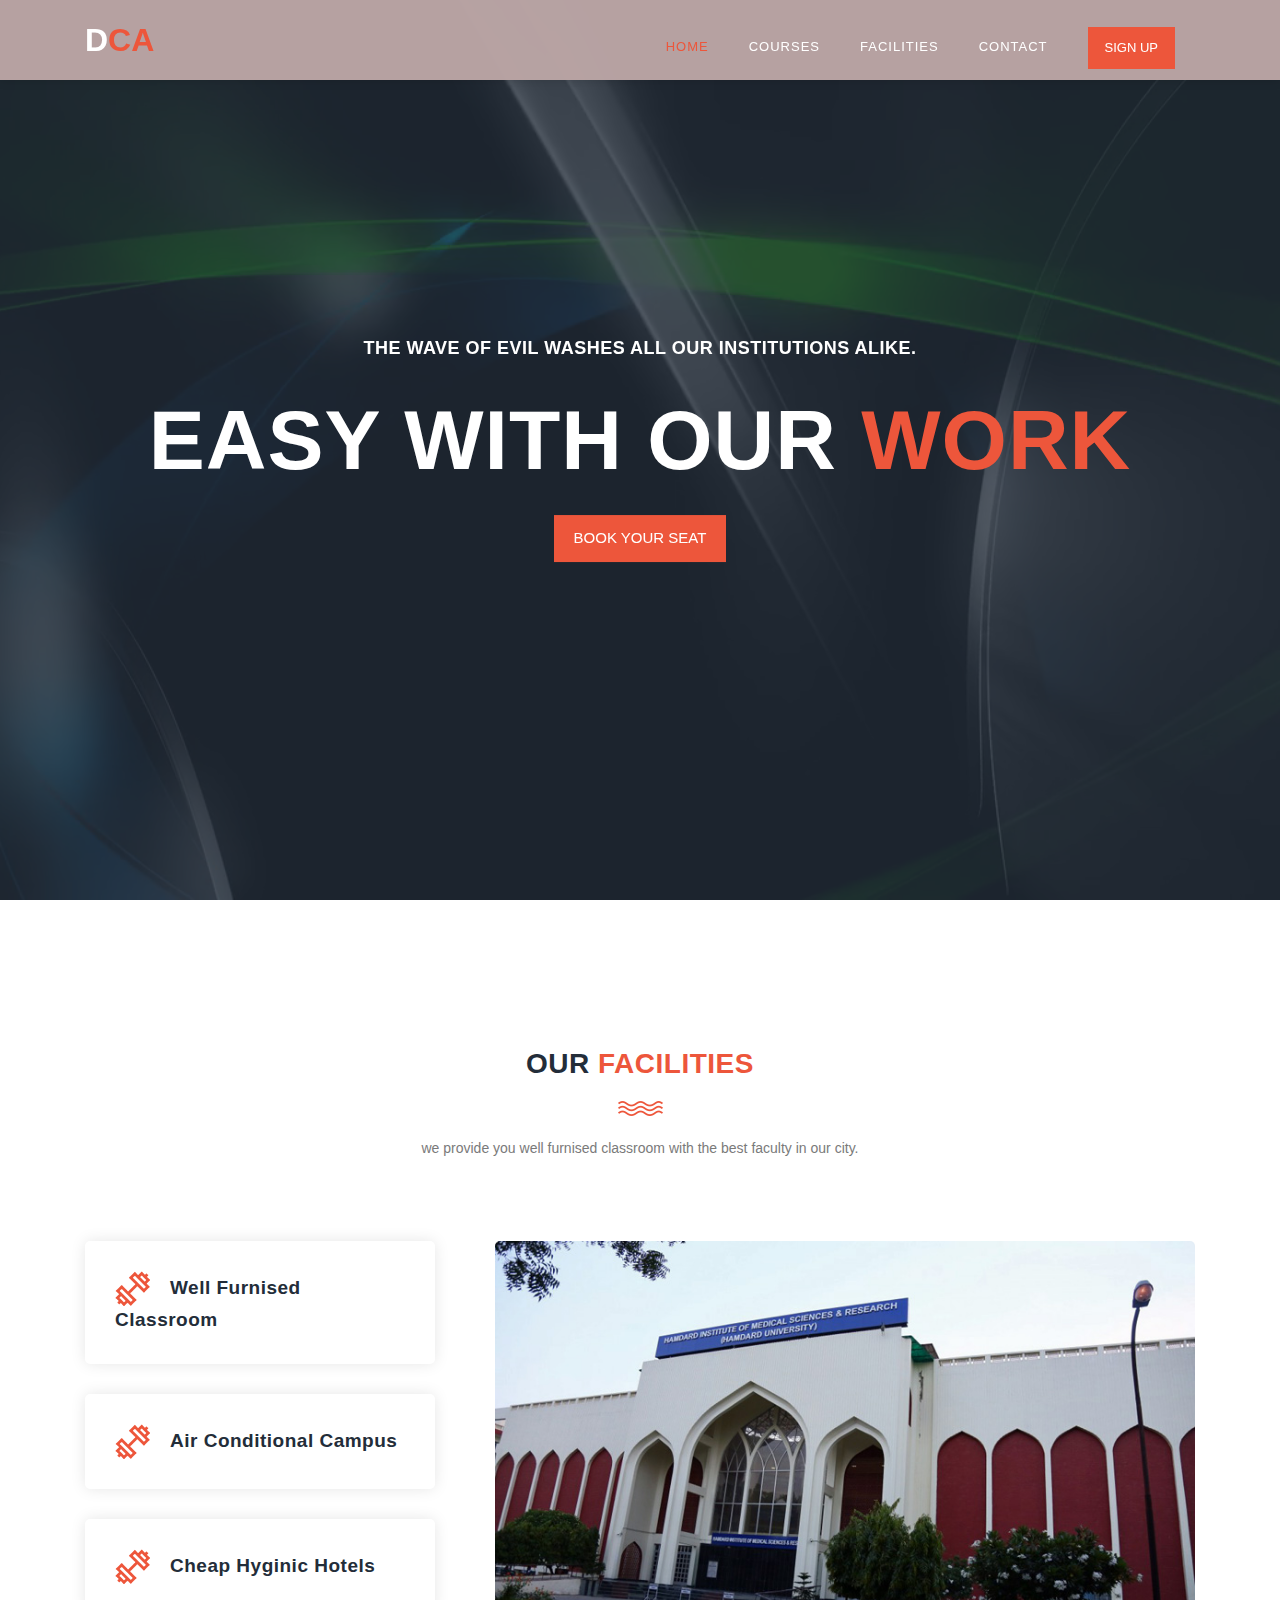
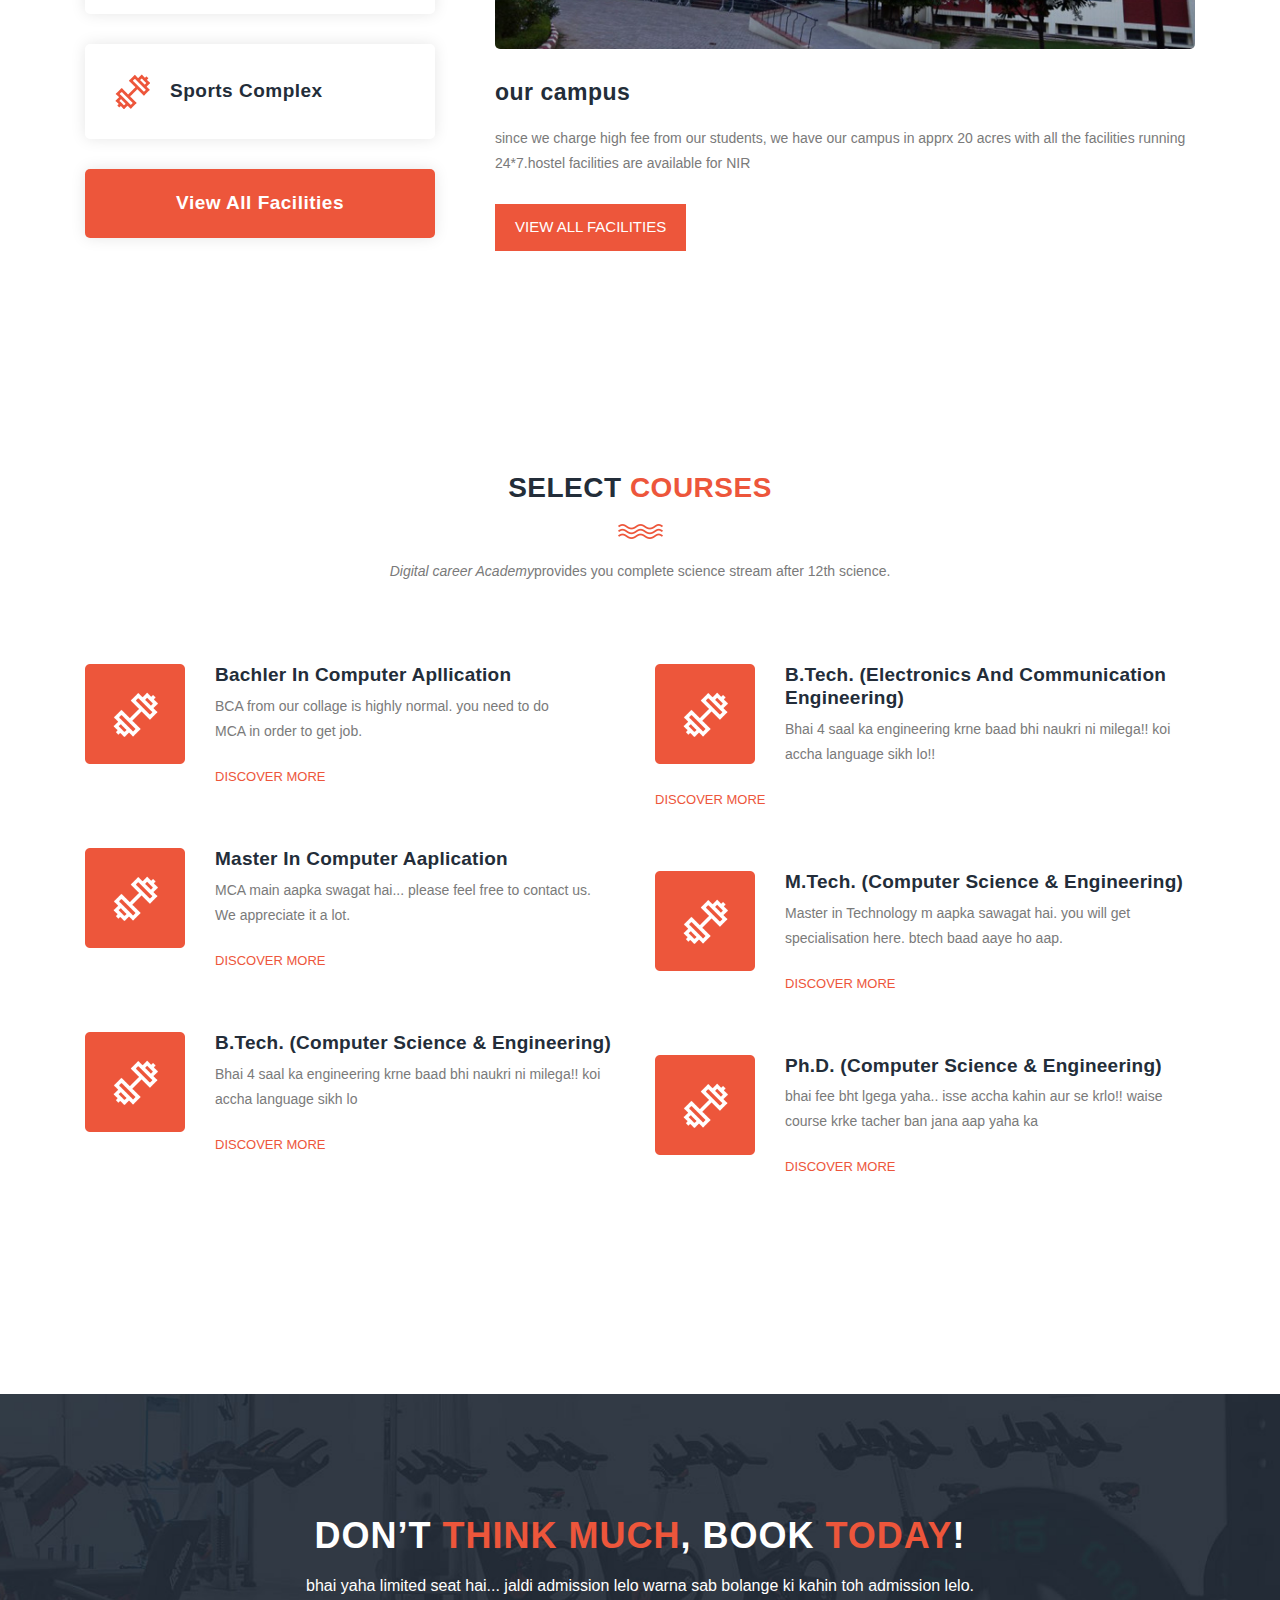
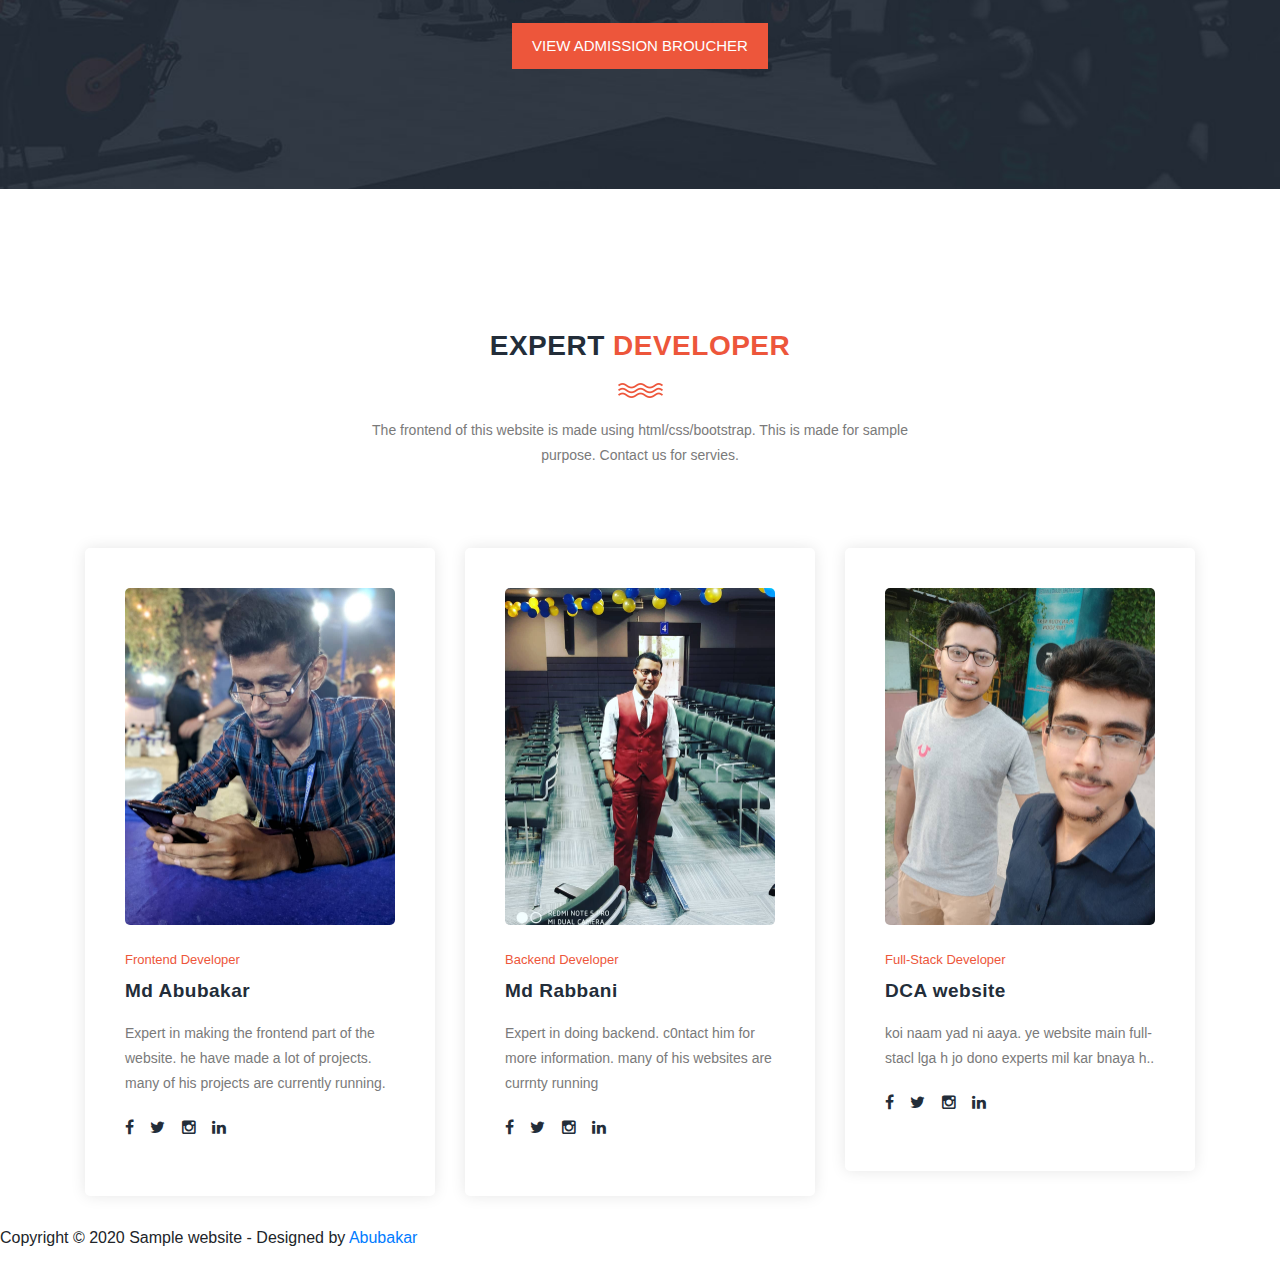
==== commit 3e5f9895: "Update index.html" ====
--- a/index.html
+++ b/index.html
@@ -89,7 +89,7 @@
                 <section class='tabs-content'>
                   <article id='tabs-1'>
                     <img src=" images/f1.jpg" alt="First Class">
-                    <h4>our camppus</h4>
+                    <h4>our campus</h4>
                     <p> since we charge high fee from our students, we have our campus in apprx 20 acres with all the facilities running 24*7.hostel facilities are available for NIR</p>
                     <div class="main-button">
                         <a href="#">View all facilities</a>
@@ -307,4 +307,4 @@
     </div>
     <!--footer ends-->
 
-</body>+</body>
